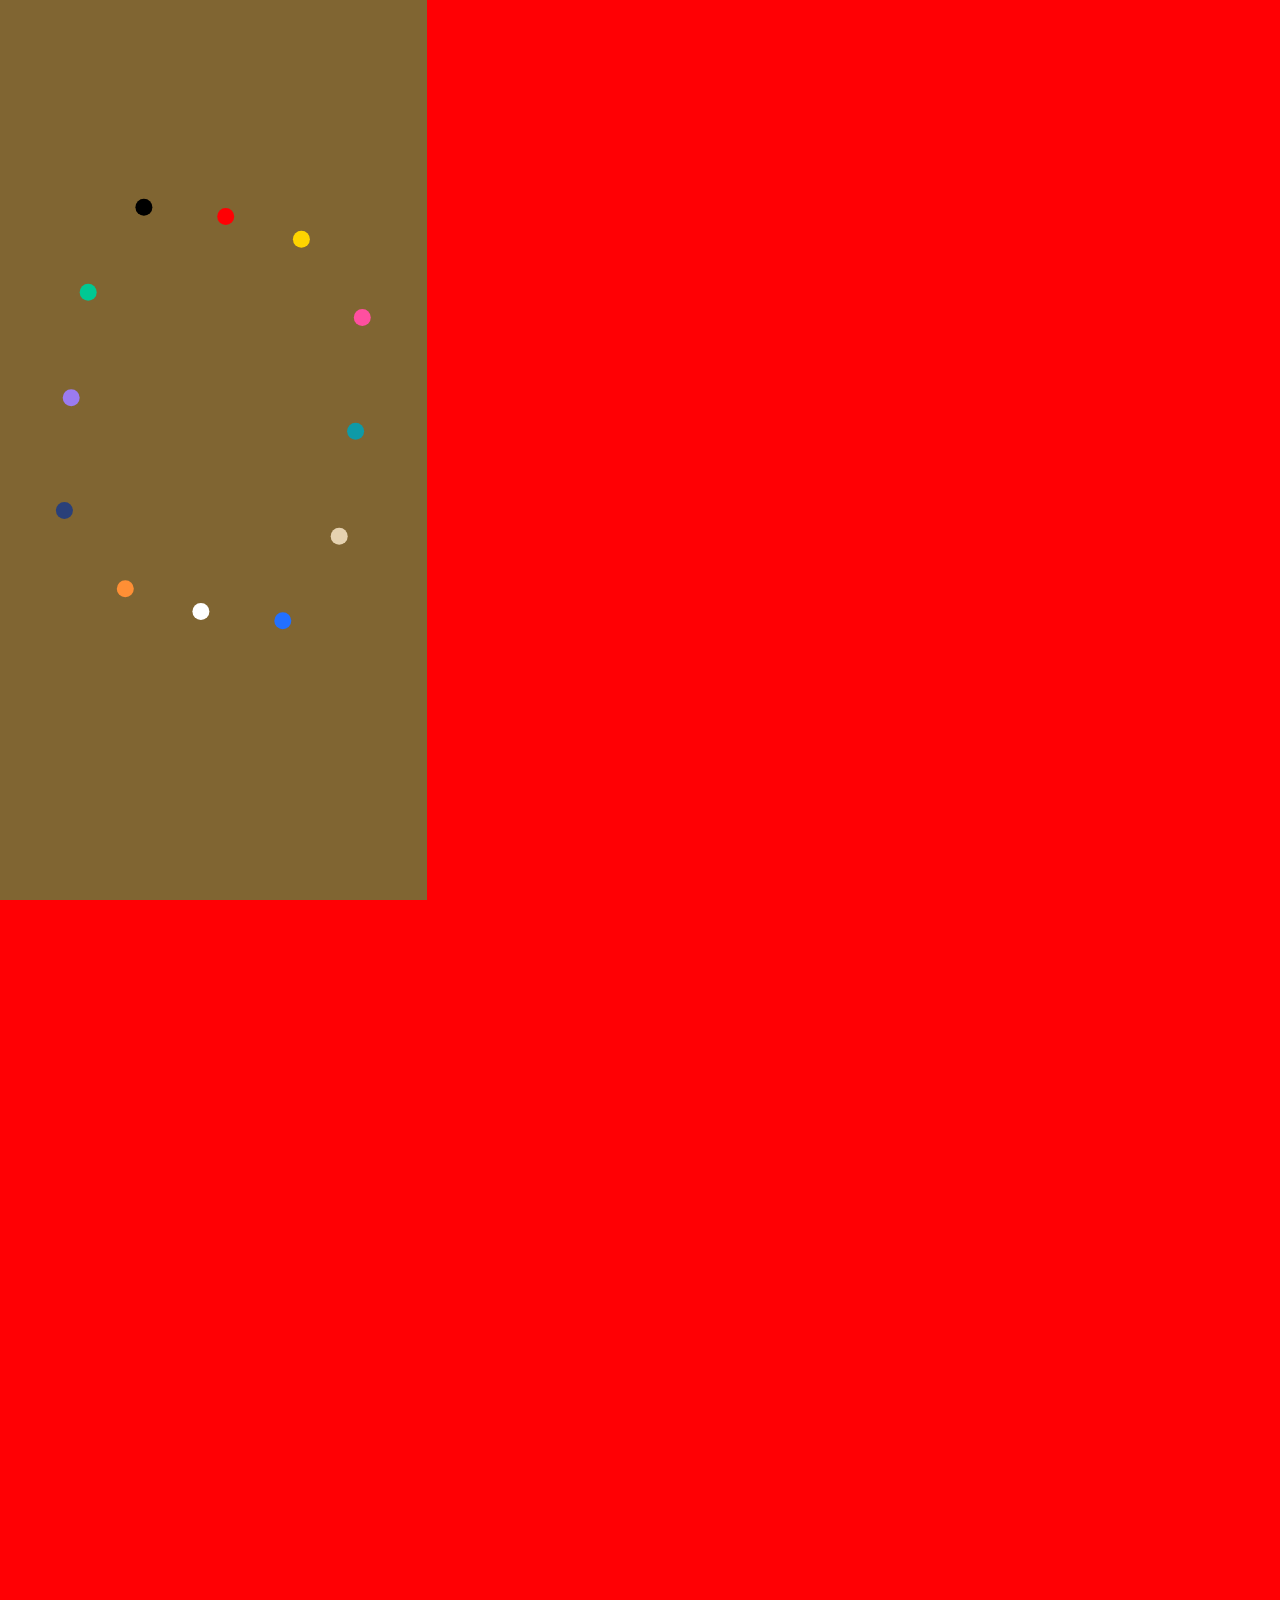
==== index.html @ 884126f9 "Landing: dots orbit then park on first visit of the session; more even dot layout Co-Authored-By: Cl" ====
<!doctype html>
<html lang="en">
<head>
<meta charset="utf-8">
<meta name="viewport" content="width=device-width, initial-scale=1">
<meta name="theme-color" content="#ff5959">
<title>Creative tools</title>
<meta name="description" content="A library of free browser tools to design, preview and export seamless looping videos.">
<script src="shared/palette.js"></script>
<link rel="stylesheet" href="shared/theme.css">
<link rel="stylesheet" href="shared/landing.css">
<link rel="icon" type="image/png" sizes="64x64" href="shared/favicon-64.png">
<link rel="icon" type="image/png" sizes="32x32" href="shared/favicon-32.png">
<link rel="apple-touch-icon" href="shared/site-icon-180.png">
</head>
<body class="landing">
<div class="shell">
  <aside class="side" aria-label="Introduction and palette">
    <header class="side__head">
      <h1 class="title head__title">Creative tools for both creatives and non-creatives who want to play, experiment and export animations without any design software or technical skills</h1>
      <p class="small head__a">A library of browser-based tools to design, preview and export seamless looping videos. Free to use, with no account and nothing to install.</p>
      <p class="small head__b">Contact me for any suggestion or improvement. I build and maintain it all, so enjoy exploring!</p>
      <p class="head__c" aria-hidden="true">↓</p>
    </header>
    <!-- Each dot is one palette. --x/--y = position in the free area of the panel (percent); --mx/--my = same on small screens. -->
    <div class="dots" id="dots" role="radiogroup" aria-label="Color palette">
      <button class="dot" role="radio" data-p="purple" aria-label="Purple" style="--x:21%;--y:43%;--mx:36%;--my:60%"></button>
      <button class="dot" role="radio" data-p="green" aria-label="Green" style="--x:75%;--y:34%;--mx:94%;--my:19%"></button>
      <button class="dot" role="radio" data-p="black" aria-label="Black" style="--x:94%;--y:74%;--mx:76%;--my:82%"></button>
      <button class="dot" role="radio" data-p="red" aria-label="Red" style="--x:22%;--y:91%;--mx:18%;--my:13%"></button>
      <button class="dot" role="radio" data-p="yellow" aria-label="Yellow" style="--x:71%;--y:69%;--mx:60%;--my:16%"></button>
      <button class="dot" role="radio" data-p="pink" aria-label="Pink" style="--x:30%;--y:11%;--mx:13%;--my:84%"></button>
      <button class="dot" role="radio" data-p="teal" aria-label="Teal" style="--x:91%;--y:49%;--mx:7%;--my:45%"></button>
      <button class="dot" role="radio" data-p="sand" aria-label="Sand" style="--x:30%;--y:69%;--mx:95%;--my:73%"></button>
      <button class="dot" role="radio" data-p="blue" aria-label="Blue" style="--x:49%;--y:81%;--mx:49%;--my:91%"></button>
      <button class="dot" role="radio" data-p="white" aria-label="White" style="--x:47%;--y:54%;--mx:40%;--my:18%"></button>
      <button class="dot" role="radio" data-p="orange" aria-label="Orange" style="--x:89%;--y:10%;--mx:79%;--my:42%"></button>
      <button class="dot" role="radio" data-p="midnight" aria-label="Midnight" style="--x:61%;--y:10%;--mx:55%;--my:50%"></button>
    </div>
  </aside>
  <main id="tools" class="tools" aria-label="Tools"></main>
</div>
<footer id="credits" class="credits"></footer>
<script src="shared/landing.js"></script>
<script src="shared/credits.js"></script>
<script src="shared/leave.js"></script>
<script src="shared/smooth-scroll.js"></script>
</body>
</html>
---- shared/theme.css ----
/* Creative tools: shared identity (landing + every tool). Source: Figma "Creative Tools" (Platform V2).
   Every palette is one combination: --main = page color (the 2/3 on the right), --dark = the 1/3 on the left
   (text and controls sit here), --ink = text on top of them, --c1..--c4 = the four card colors.
   The active palette is set on <html data-palette="..."> (see palette.js). Red is the default. */
:root {
  --gap: 5px;            /* grid gap and outer padding, everywhere */
  --font: "Helvetica Neue", Helvetica, Arial, sans-serif;
  --fs-s: 12px;          /* small text, also menu text */
  --fs-l: 36px;          /* titles */
  --fs-foot: 24px;       /* credits bar */
  --cover-top: 45px;     /* top of the first row of covers on the landing = top of the card color in a tool */
  /* red (default, from Figma) */
  --main: #ff0004; --dark: #806532; --ink: #ffffff;
  --c1: #f587ff; --c2: #2270ff; --c3: #cba900; --c4: #00c893; --c5: #ff8f35; --c6: #9b7bf0;
  --block: color-mix(in srgb, var(--dark) 84%, #000);   /* controls blocks: a shade darker than the panel */
  --frame-bg: #000;                                       /* artwork background when the workspace is off */
}
html[data-palette="green"]  { --main: #00c893; --dark: #00573f; --ink: #ffffff; --c1: #f587ff; --c2: #ff0004; --c3: #2270ff; --c4: #cba900; --c5: #ff6b4a; --c6: #7ad7ff; }
html[data-palette="purple"] { --main: #9b7bf0; --dark: #3f2e73; --ink: #ffffff; --c1: #00c893; --c2: #ff0004; --c3: #cba900; --c4: #ff8f35; --c5: #2270ff; --c6: #f587ff; }
html[data-palette="orange"] { --main: #ff8f35; --dark: #7a3d12; --ink: #ffffff; --c1: #2270ff; --c2: #00c893; --c3: #9b7bf0; --c4: #f587ff; --c5: #ff0004; --c6: #cba900; }
html[data-palette="blue"]   { --main: #2270ff; --dark: #0e2f73; --ink: #ffffff; --c1: #ff0004; --c2: #cba900; --c3: #f587ff; --c4: #00c893; --c5: #9be564; --c6: #19d3da; }
html[data-palette="white"]  { --main: #ffffff; --dark: #d9d9d9; --ink: #000000; --c1: #ececec; --c2: #c9c9c9; --c3: #a6a6a6; --c4: #7d7d7d; --c5: #dadada; --c6: #939393; }
html[data-palette="black"]  { --main: #000000; --dark: #2a2a2a; --ink: #ffffff; --c1: #4a4a4a; --c2: #6e6e6e; --c3: #9a9a9a; --c4: #d0d0d0; --c5: #5c5c5c; --c6: #bcbcbc; }
html[data-palette="pink"]     { --main: #ff4fa0; --dark: #6e1f46; --ink: #ffffff; --c1: #ffe14d; --c2: #3b5bff; --c3: #00d1a0; --c4: #8e5bff; --c5: #ff9a3c; --c6: #5ad8ff; }
html[data-palette="yellow"]   { --main: #ffd400; --dark: #dcae00; --ink: #111111; --c1: #ff5a36; --c2: #2f5bff; --c3: #14b58a; --c4: #b36bff; --c5: #ff7fb5; --c6: #111111; }
html[data-palette="teal"]     { --main: #0e9aa7; --dark: #06444a; --ink: #ffffff; --c1: #bdeff2; --c2: #0a6f7a; --c3: #6fd3da; --c4: #04363c; --c5: #dff8fa; --c6: #3fb5c0; }
html[data-palette="sand"]     { --main: #d8c3a5; --dark: #c4a97f; --ink: #2a1f12; --c1: #f1e4cf; --c2: #a88a60; --c3: #7a5f3c; --c4: #e6d3b3; --c5: #8f7650; --c6: #5e4729; }
html[data-palette="midnight"] { --main: #14213d; --dark: #0a1226; --ink: #ffffff; --c1: #fca311; --c2: #7b9cff; --c3: #ff6b6b; --c4: #5bc0be; --c5: #9d8cff; --c6: #ffd6a5; }

*, *::before, *::after { box-sizing: border-box; }
html { -webkit-text-size-adjust: 100%; }
body {
  margin: 0; background: var(--main); color: var(--ink);
  font: 700 var(--fs-s)/1 var(--font);
  -webkit-font-smoothing: antialiased;
  transition: background-color .4s ease, color .4s ease;
}
[hidden] { display: none !important; }
a { color: inherit; text-decoration: none; }
h1, h2, p { margin: 0; font: inherit; }
.title { font-size: var(--fs-l); font-weight: 500; line-height: .9; text-wrap: pretty; }
.small { font-size: var(--fs-s); line-height: 1.2; }
.no { font-feature-settings: "ordn" 1; }
.grid6 { display: grid; grid-template-columns: repeat(6, minmax(0, 1fr)); gap: var(--gap); padding: var(--gap); }

/* Credits bar: fixed, over the content. On the landing it sits in the dark panel at the left;
   only on the landing. It rises in on arrival. */
.credits {
  position: fixed; left: 10px; bottom: 14px; z-index: 10;
  width: max-content; max-width: calc(100% - 20px);
  display: flex; flex-direction: column; gap: 0;
  font-size: var(--fs-foot); font-weight: 700; line-height: 28px; pointer-events: none;   /* same size and line height as the landing title */
  animation: rise-in .8s var(--vt-ease) .7s both;
}
.credits > * { pointer-events: auto; }
.credits a:hover { opacity: .55; }
.credits__links { display: flex; flex-wrap: wrap; gap: 0 .4em; }
.credits .credits__upd { font-size: var(--fs-s); line-height: 1.2; margin-top: 14px; }   /* small text, same as the descriptions */

/* ---- Motion (kept light: opacity/transform only, no filters, no cross-document view transitions) ----
   leaving a page: links add .leaving, the 2/3 area and the 1/3 content fade out (.28s), then the browser navigates.
   arriving: the 2/3 area fades in, texts/controls rise in with a stagger. Palette dot: circular reveal (same-document VT). */
:root { --vt-ease: cubic-bezier(.65, 0, .35, 1); }
.tools, .stage, .toolhead__title { animation: fade-in .7s ease-out .1s both; }
.leaving .tools, .leaving .stage, .leaving .toolhead__title, .leaving .side__head,
.leaving .toolhead__side > *, .leaving .menu .block, .leaving .menu .sec__h, .leaving .menu > :not(.group), .leaving .credits { opacity: 0 !important; animation: none !important; transition: opacity .28s ease !important; }
@keyframes fade-in { from { opacity: 0; } }
/* palette dots drop like they lost their footing when you open a tool (gravity: slow start, accelerating) */
.leaving .dot { animation: dot-fall .62s cubic-bezier(.55, 0, .95, .6) calc(var(--i, 0) * 40ms) both !important; }
@keyframes dot-fall { from { transform: none; } to { transform: translateY(105vh); } }
.pal-vt *, .pal-vt { transition: none !important; }
.pal-vt::view-transition-old(root), .pal-vt::view-transition-new(root) { animation: none; mix-blend-mode: normal; }

@media (prefers-reduced-motion: reduce) { * { animation-duration: .01s !important; animation-delay: 0s !important; transition-duration: .01s !important; } }
html.no-intro *, html.no-intro *::before { animation: none !important; }
@keyframes rise-in { from { opacity: 0; transform: translateY(14px); } to { opacity: 1; transform: none; } }

/* palette reveal: root old/new are driven from JS (clip-path circle) */
.pal-vt *, .pal-vt { transition: none !important; }
.pal-vt::view-transition-old(root), .pal-vt::view-transition-new(root) { animation: none; mix-blend-mode: normal; }

@media (prefers-reduced-motion: reduce) {
  ::view-transition-group(*), ::view-transition-old(*), ::view-transition-new(*) { animation-duration: .01s !important; animation-delay: 0s !important; }
  * { animation-duration: .01s !important; animation-delay: 0s !important; }
}
@media (max-width: 900px) { :root { --fs-l: 24px; --fs-foot: 16px; } }
---- shared/landing.css ----
/* Landing: dark panel (1/3, left) + tool cards in two columns (2/3, right). Sizes from the Figma; gaps 5px. */
.shell { display: grid; grid-template-columns: 1fr 2fr; gap: 0; padding: 0; min-height: 100vh; }
.side {
  background: var(--dark); color: var(--ink); position: sticky; top: 0;
  height: 100vh; padding: 0; overflow: hidden;
  display: flex; flex-direction: column;
}
.side__head { display: flex; flex-direction: column; gap: 14px; padding: 7px 10px 15px; }   /* first line of the title sits on the same row as the tool titles */
.head__c { margin: 6px 0 0; font-size: 24px; font-weight: 700; line-height: 28px; }
.head__title { font-size: 24px; font-weight: 700; line-height: 28px; }   /* same size and weight as the tool titles */
.dots { position: absolute; left: 0; right: 0; top: var(--dots-top, 300px); bottom: 104px; pointer-events: none; }  /* free space between the intro text and the credits (top is set from the text height in landing.js) */
.dot {
  position: absolute; width: 17px; height: 17px; margin: -8.5px 0 0 -8.5px; padding: 0;
  border: 0; border-radius: 50%; cursor: pointer; pointer-events: auto;
  transition: transform .25s ease;
}
.dot { left: var(--x); top: var(--y); }
@media (max-width: 900px) { .dot { left: var(--mx); top: var(--my); } }
.dot:hover { transform: scale(1.25); }
.dot[aria-checked="true"], .dot[aria-selected="true"] { transform: scale(1.35); }
.dot[data-p="red"]    { background: #ff0004; }
.dot[data-p="green"]  { background: #00c893; }
.dot[data-p="purple"] { background: #9b7bf0; }
.dot[data-p="orange"] { background: #ff8f35; }
.dot[data-p="blue"]   { background: #2270ff; }
.dot[data-p="white"]  { background: #ffffff; }
.dot[data-p="black"]  { background: #000000; }
.dot[data-p="pink"]     { background: #ff4fa0; }
.dot[data-p="yellow"]   { background: #ffd400; }
.dot[data-p="teal"]     { background: #0e9aa7; }
.dot[data-p="sand"]     { background: #e6d2b0; }
.dot[data-p="midnight"] { background: #2a4079; }
.tools {
  grid-column: 2; display: grid; grid-template-columns: 1fr 1fr; gap: var(--gap);
  align-content: start; row-gap: 36px; padding: var(--gap) var(--gap) 120px;
}
.tool { display: block; min-width: 0; }
.tool .title { display: block; font-size: 24px; font-weight: 700; line-height: 32px; height: 32px; margin-bottom: 8px; white-space: nowrap; overflow: hidden; text-overflow: ellipsis; }
.tool__cover { display: block; aspect-ratio: 470 / 454; overflow: hidden; background: var(--cover, var(--c1)); }
.tool__cover img { width: 100%; height: 100%; object-fit: cover; display: block; }
.tool__desc { margin-top: 8px; line-height: 1.2; }
a.tool:hover .tool__cover { filter: brightness(.96); }
.tool:nth-child(4n+1) .tool__cover { --cover: var(--c1); }
.tool:nth-child(4n+2) .tool__cover { --cover: var(--c2); }
.tool:nth-child(4n+3) .tool__cover { --cover: var(--c3); }
.tool:nth-child(4n)   .tool__cover { --cover: var(--c4); }
.tool:nth-child(5) .tool__cover { --cover: var(--c5); }
.tool:nth-child(6) .tool__cover { --cover: var(--c6); }

/* transition names (see theme.css) */
.head__title, .head__a, .head__b, .head__c { animation: rise-in .8s var(--vt-ease) .35s both; }
.head__a { animation-delay: .45s; } .head__b { animation-delay: .55s; } .head__c { animation-delay: .65s; }
.dot { animation: rise-in .6s var(--vt-ease) backwards;   /* not "both": a held end state would block the hover/selected scale */
   animation-delay: calc(.5s + var(--i, 0) * 50ms); }

@media (max-width: 900px) {
  .shell { grid-template-columns: 1fr; }
  .side { position: relative; top: 0; height: auto; min-height: max(60vh, 560px); }
  .tools { padding: var(--gap); }
  .tools { grid-column: 1; grid-template-columns: 1fr 1fr; }
}
@media (max-width: 560px) { .tools { grid-template-columns: 1fr; } }


/* First visit of the session: the dots orbit, then park; the rest appears once they have (landing.js).
   The "intro" class is set from palette.js before first paint and removed by landing.js (or by a failsafe timer). */
html.intro * { animation: none !important; }
html.intro .side__head, html.intro .tools, html.intro .credits { opacity: 0; }
html.intro .dot { opacity: 0; pointer-events: none; }
html.intro-played .dot { animation: none; }
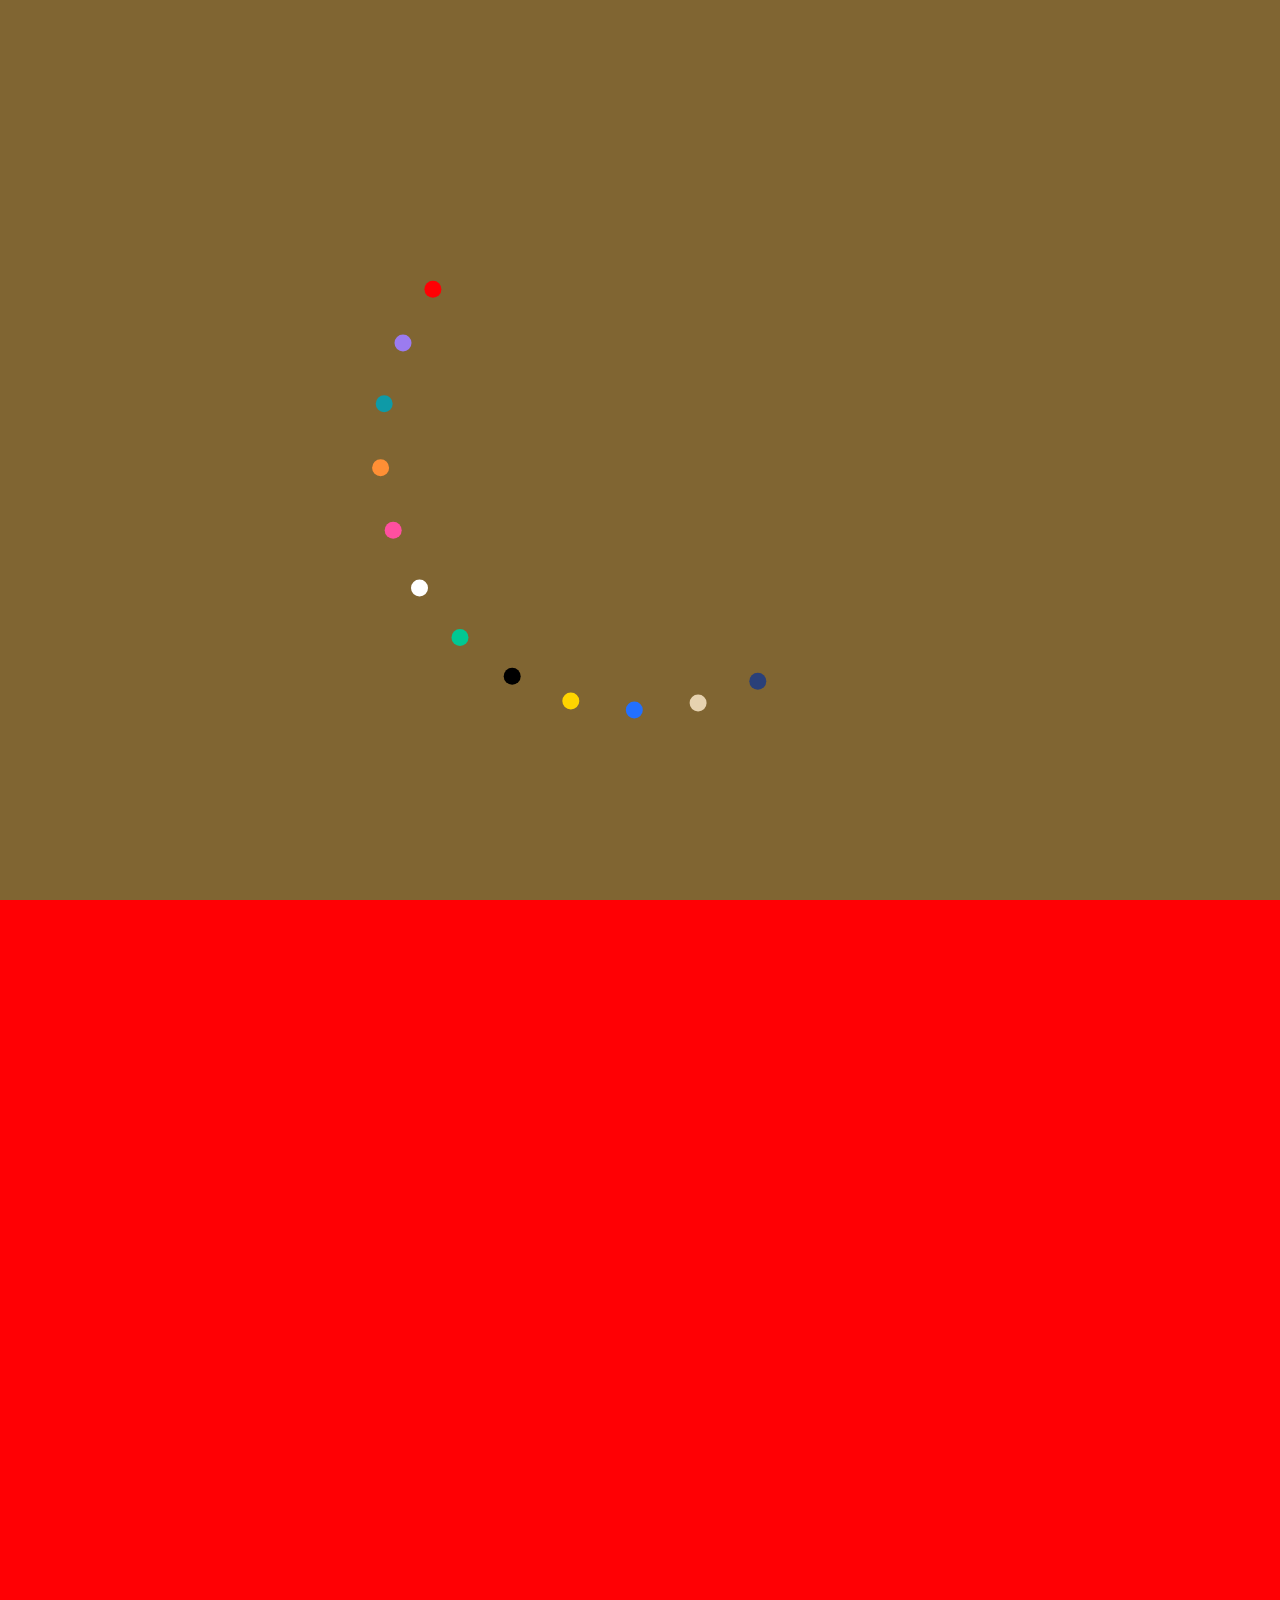
==== commit b62a5705: "Intro: dots emerge in sequence from the window centre on a perfect circle, panel slides left when th" ====
--- a/index.html
+++ b/index.html
@@ -24,18 +24,18 @@
     </header>
     <!-- Each dot is one palette. --x/--y = position in the free area of the panel (percent); --mx/--my = same on small screens. -->
     <div class="dots" id="dots" role="radiogroup" aria-label="Color palette">
-      <button class="dot" role="radio" data-p="purple" aria-label="Purple" style="--x:21%;--y:43%;--mx:36%;--my:60%"></button>
-      <button class="dot" role="radio" data-p="green" aria-label="Green" style="--x:75%;--y:34%;--mx:94%;--my:19%"></button>
-      <button class="dot" role="radio" data-p="black" aria-label="Black" style="--x:94%;--y:74%;--mx:76%;--my:82%"></button>
-      <button class="dot" role="radio" data-p="red" aria-label="Red" style="--x:22%;--y:91%;--mx:18%;--my:13%"></button>
-      <button class="dot" role="radio" data-p="yellow" aria-label="Yellow" style="--x:71%;--y:69%;--mx:60%;--my:16%"></button>
-      <button class="dot" role="radio" data-p="pink" aria-label="Pink" style="--x:30%;--y:11%;--mx:13%;--my:84%"></button>
-      <button class="dot" role="radio" data-p="teal" aria-label="Teal" style="--x:91%;--y:49%;--mx:7%;--my:45%"></button>
-      <button class="dot" role="radio" data-p="sand" aria-label="Sand" style="--x:30%;--y:69%;--mx:95%;--my:73%"></button>
-      <button class="dot" role="radio" data-p="blue" aria-label="Blue" style="--x:49%;--y:81%;--mx:49%;--my:91%"></button>
-      <button class="dot" role="radio" data-p="white" aria-label="White" style="--x:47%;--y:54%;--mx:40%;--my:18%"></button>
-      <button class="dot" role="radio" data-p="orange" aria-label="Orange" style="--x:89%;--y:10%;--mx:79%;--my:42%"></button>
-      <button class="dot" role="radio" data-p="midnight" aria-label="Midnight" style="--x:61%;--y:10%;--mx:55%;--my:50%"></button>
+      <button class="dot" role="radio" data-p="red" aria-label="Red" style="--x:5%;--y:30%;--mx:19%;--my:9%"></button>
+      <button class="dot" role="radio" data-p="purple" aria-label="Purple" style="--x:28%;--y:23%;--mx:38%;--my:7%"></button>
+      <button class="dot" role="radio" data-p="teal" aria-label="Teal" style="--x:58%;--y:10%;--mx:69%;--my:11%"></button>
+      <button class="dot" role="radio" data-p="orange" aria-label="Orange" style="--x:92%;--y:18%;--mx:96%;--my:7%"></button>
+      <button class="dot" role="radio" data-p="pink" aria-label="Pink" style="--x:19%;--y:48%;--mx:14%;--my:53%"></button>
+      <button class="dot" role="radio" data-p="white" aria-label="White" style="--x:41%;--y:51%;--mx:48%;--my:38%"></button>
+      <button class="dot" role="radio" data-p="green" aria-label="Green" style="--x:71%;--y:37%;--mx:72%;--my:51%"></button>
+      <button class="dot" role="radio" data-p="black" aria-label="Black" style="--x:94%;--y:50%;--mx:92%;--my:37%"></button>
+      <button class="dot" role="radio" data-p="yellow" aria-label="Yellow" style="--x:10%;--y:72%;--mx:11%;--my:85%"></button>
+      <button class="dot" role="radio" data-p="blue" aria-label="Blue" style="--x:32%;--y:87%;--mx:33%;--my:77%"></button>
+      <button class="dot" role="radio" data-p="sand" aria-label="Sand" style="--x:69%;--y:91%;--mx:58%;--my:80%"></button>
+      <button class="dot" role="radio" data-p="midnight" aria-label="Midnight" style="--x:82%;--y:71%;--mx:75%;--my:91%"></button>
     </div>
   </aside>
   <main id="tools" class="tools" aria-label="Tools"></main>
--- a/shared/landing.css
+++ b/shared/landing.css
@@ -64,7 +64,10 @@
 
 /* First visit of the session: the dots orbit, then park; the rest appears once they have (landing.js).
    The "intro" class is set from palette.js before first paint and removed by landing.js (or by a failsafe timer). */
-html.intro * { animation: none !important; }
-html.intro .side__head, html.intro .tools, html.intro .credits { opacity: 0; }
-html.intro .dot { opacity: 0; pointer-events: none; }
+html.intro:not(.intro-go) * { animation: none !important; }
+html.intro:not(.intro-go) .side__head, html.intro:not(.intro-go) .tools, html.intro:not(.intro-go) .credits { opacity: 0; }
+html.intro .dot { opacity: 0; pointer-events: none; animation: none !important; }   /* (.intro-go = the rest of the page starts appearing) */
+/* the whole window starts in the panel color; landing.js shrinks it (--ir / --ib = what to cut from the right / bottom) down to the real 1/3 panel */
+html.intro::before { content: ""; position: fixed; inset: 0; z-index: 1; background: var(--dark); pointer-events: none; clip-path: inset(0 var(--ir, 0px) var(--ib, 0px) 0); }
+html.intro .side { z-index: 2; overflow: visible; }
 html.intro-played .dot { animation: none; }
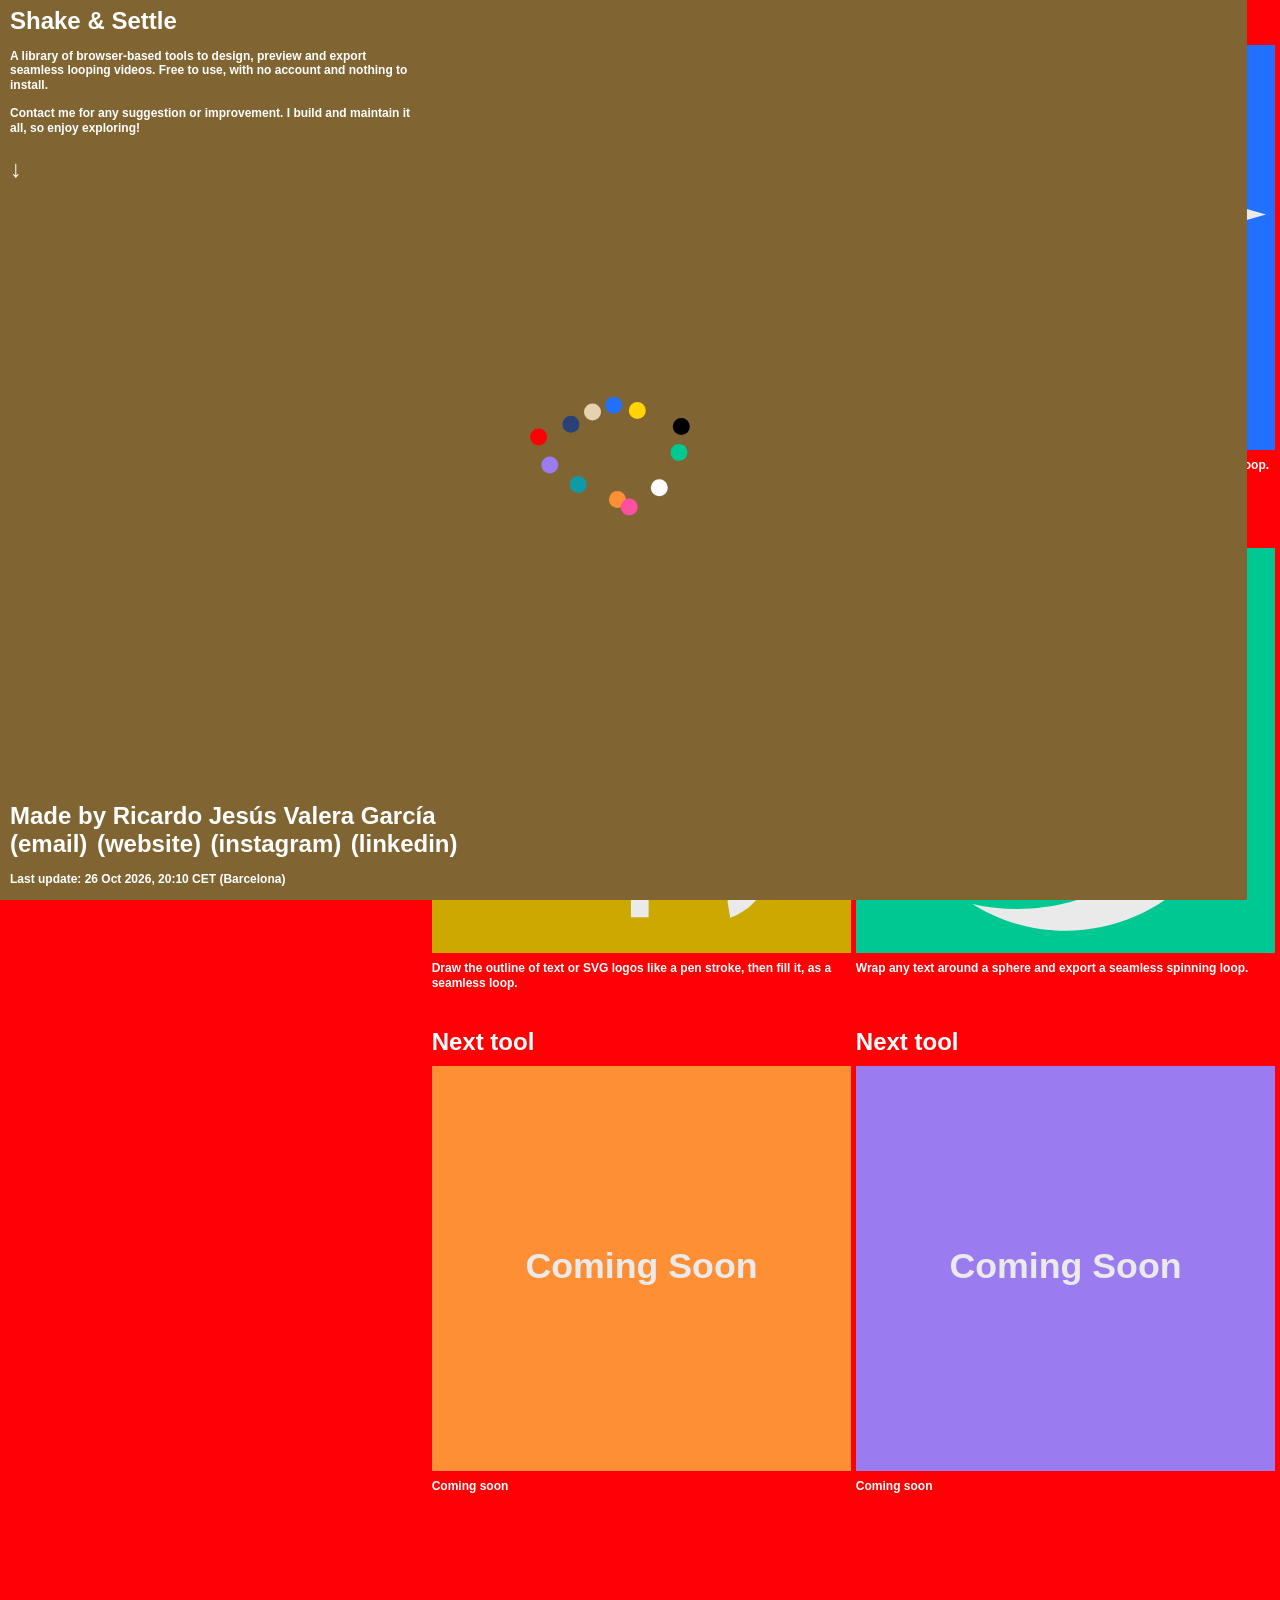
==== commit 1aa48463: "Rename to Shake & Settle: titles, tool names (Disc Spin, Shape Drop, Line Draw, Text Orbit), folders" ====
--- a/index.html
+++ b/index.html
@@ -4,7 +4,7 @@
 <meta charset="utf-8">
 <meta name="viewport" content="width=device-width, initial-scale=1">
 <meta name="theme-color" content="#ff5959">
-<title>Creative tools</title>
+<title>Shake &amp; Settle</title>
 <meta name="description" content="A library of free browser tools to design, preview and export seamless looping videos.">
 <script src="shared/palette.js"></script>
 <link rel="stylesheet" href="shared/theme.css">
@@ -17,7 +17,7 @@
 <div class="shell">
   <aside class="side" aria-label="Introduction and palette">
     <header class="side__head">
-      <h1 class="title head__title">Creative tools for both creatives and non-creatives who want to play, experiment and export animations without any design software or technical skills</h1>
+      <h1 class="title head__title">Shake &amp; Settle</h1>
       <p class="small head__a">A library of browser-based tools to design, preview and export seamless looping videos. Free to use, with no account and nothing to install.</p>
       <p class="small head__b">Contact me for any suggestion or improvement. I build and maintain it all, so enjoy exploring!</p>
       <p class="head__c" aria-hidden="true">↓</p>
--- a/shared/theme.css
+++ b/shared/theme.css
@@ -1,4 +1,4 @@
-/* Creative tools: shared identity (landing + every tool). Source: Figma "Creative Tools" (Platform V2).
+/* Shake & Settle: shared identity (landing + every tool). Source: the Figma design (Platform V2).
    Every palette is one combination: --main = page color (the 2/3 on the right), --dark = the 1/3 on the left
    (text and controls sit here), --ink = text on top of them, --c1..--c4 = the four card colors.
    The active palette is set on <html data-palette="..."> (see palette.js). Red is the default. */
--- a/shared/landing.css
+++ b/shared/landing.css
@@ -66,7 +66,7 @@
    The "intro" class is set from palette.js before first paint and removed by landing.js (or by a failsafe timer). */
 html.intro:not(.intro-go) * { animation: none !important; }
 html.intro:not(.intro-go) .side__head, html.intro:not(.intro-go) .tools, html.intro:not(.intro-go) .credits { opacity: 0; }
-html.intro .dot { opacity: 0; pointer-events: none; animation: none !important; }   /* (.intro-go = the rest of the page starts appearing) */
+html.intro .dot { opacity: 0; pointer-events: none; animation: none !important; transition: none; }   /* (.intro-go = the rest of the page starts appearing) */
 /* the whole window starts in the panel color; landing.js shrinks it (--ir / --ib = what to cut from the right / bottom) down to the real 1/3 panel */
 html.intro::before { content: ""; position: fixed; inset: 0; z-index: 1; background: var(--dark); pointer-events: none; clip-path: inset(0 var(--ir, 0px) var(--ib, 0px) 0); }
 html.intro .side { z-index: 2; overflow: visible; }
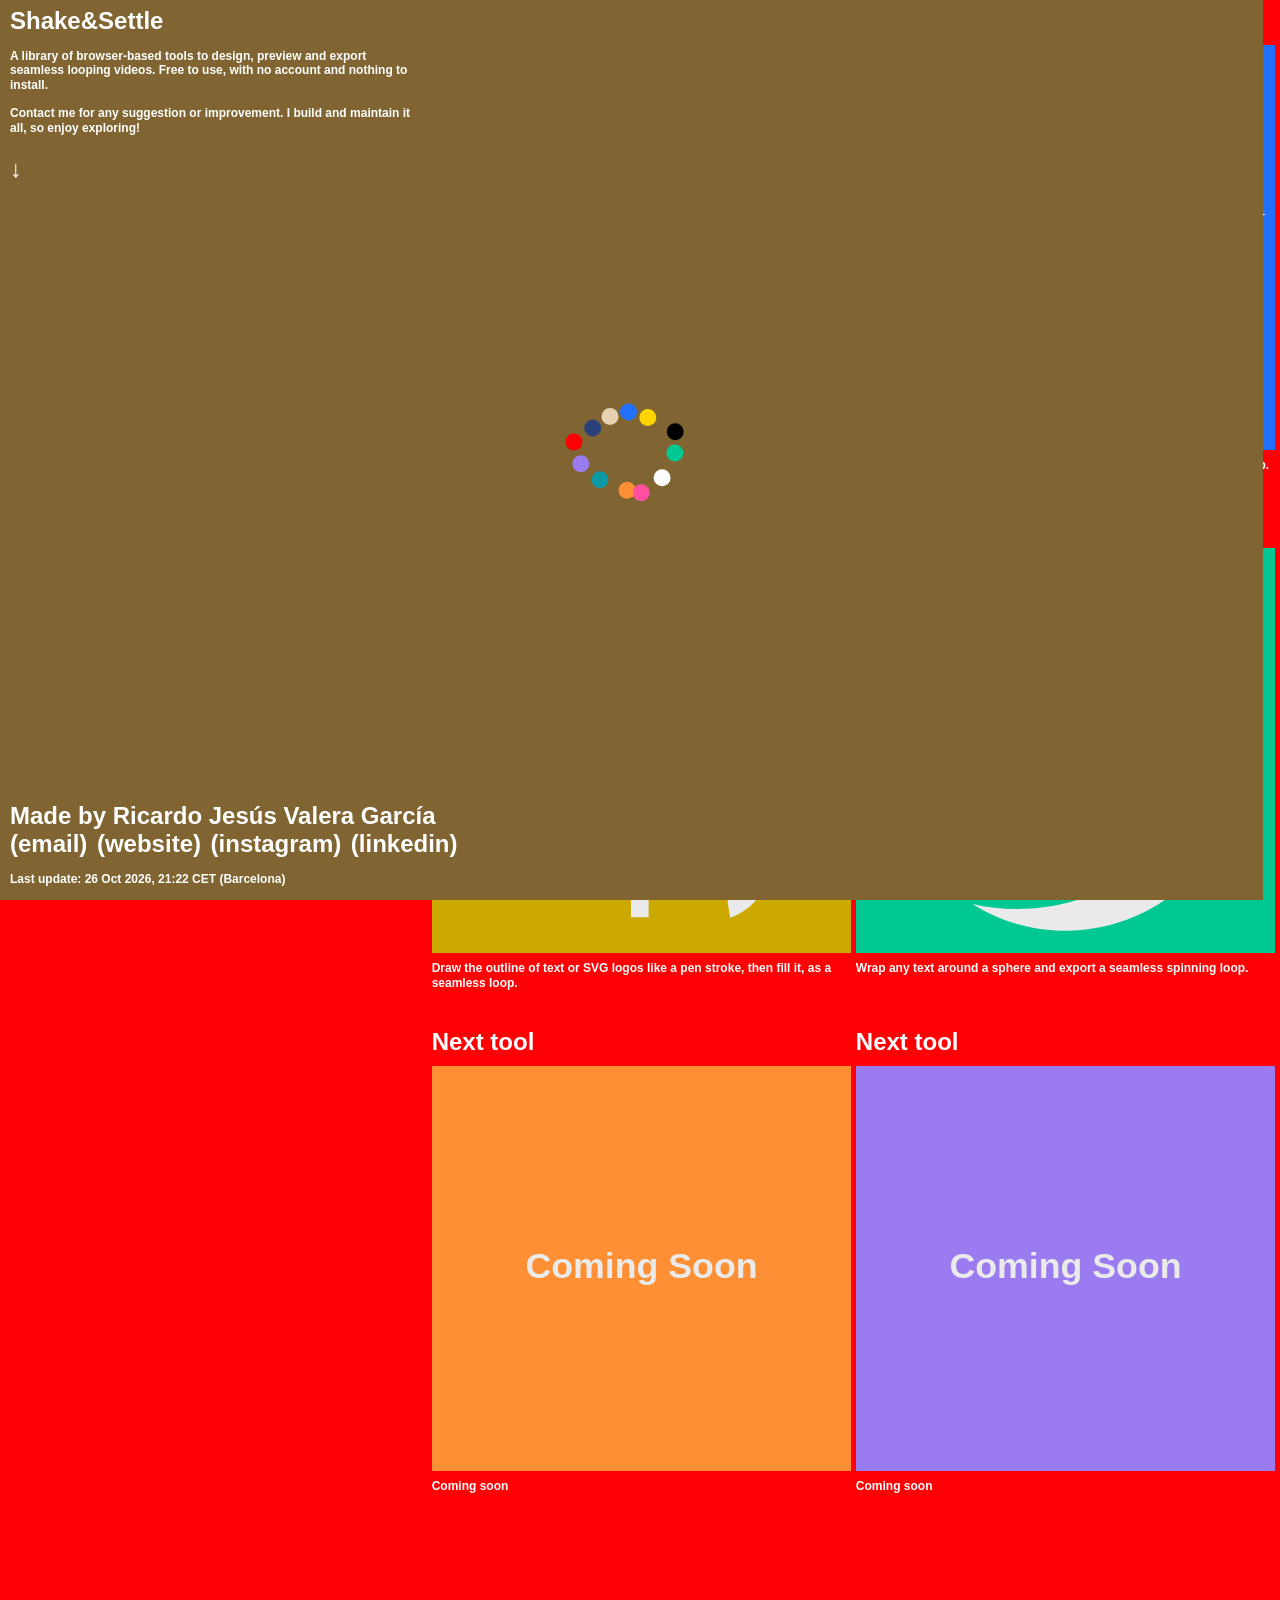
==== commit bb953660: "Landing title: Shake&Settle Co-Authored-By: Claude Sonnet 5.5 <noreply@anthropic.com> Claude-Session" ====
--- a/index.html
+++ b/index.html
@@ -4,7 +4,7 @@
 <meta charset="utf-8">
 <meta name="viewport" content="width=device-width, initial-scale=1">
 <meta name="theme-color" content="#ff5959">
-<title>Shake &amp; Settle</title>
+<title>Shake&amp;Settle</title>
 <meta name="description" content="A library of free browser tools to design, preview and export seamless looping videos.">
 <script src="shared/palette.js"></script>
 <link rel="stylesheet" href="shared/theme.css">
@@ -17,7 +17,7 @@
 <div class="shell">
   <aside class="side" aria-label="Introduction and palette">
     <header class="side__head">
-      <h1 class="title head__title">Shake &amp; Settle</h1>
+      <h1 class="title head__title">Shake&amp;Settle</h1>
       <p class="small head__a">A library of browser-based tools to design, preview and export seamless looping videos. Free to use, with no account and nothing to install.</p>
       <p class="small head__b">Contact me for any suggestion or improvement. I build and maintain it all, so enjoy exploring!</p>
       <p class="head__c" aria-hidden="true">↓</p>
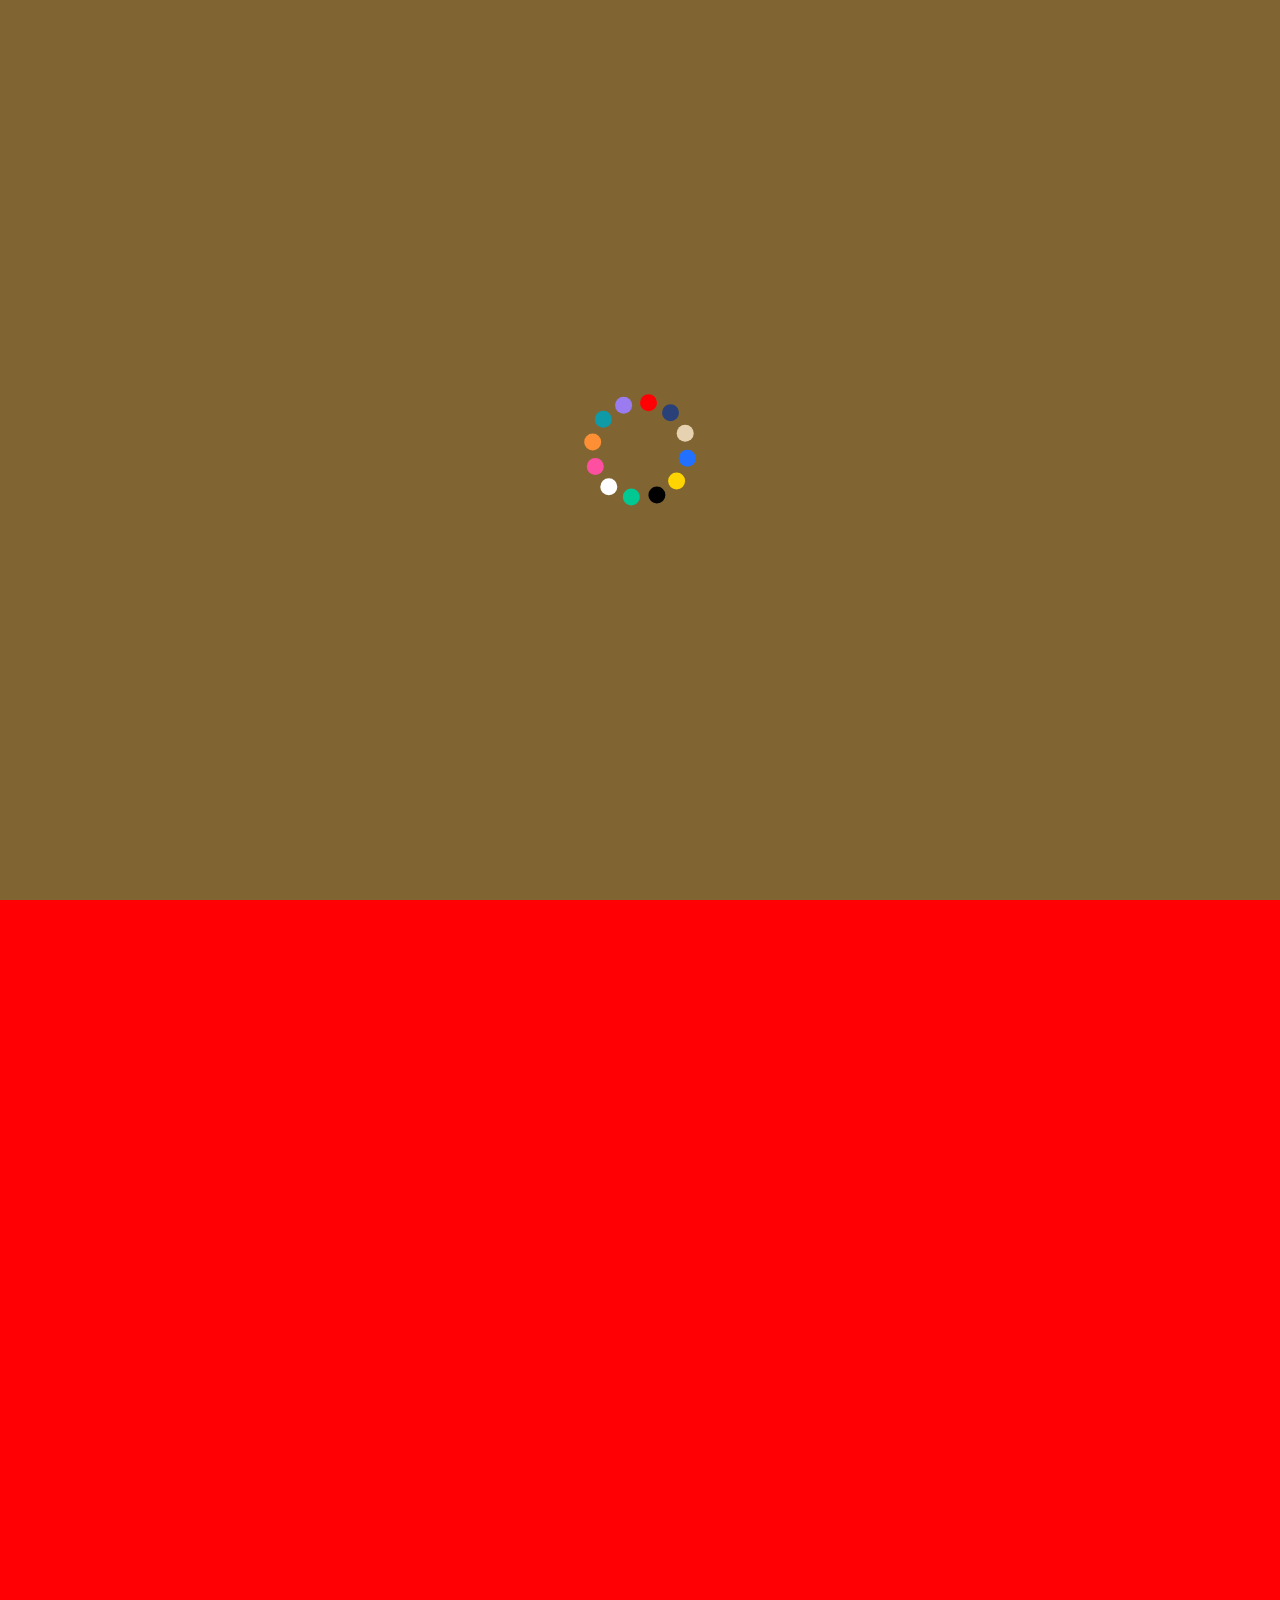
==== commit 642d4221: "Landing header: S&S mark box + type-logo box (5px grid), small texts centred, dots reach the top and" ====
--- a/index.html
+++ b/index.html
@@ -17,11 +17,16 @@
 <div class="shell">
   <aside class="side" aria-label="Introduction and palette">
     <header class="side__head">
-      <h1 class="title head__title">Shake&amp;Settle</h1>
-      <p class="small head__a">A library of browser-based tools to design, preview and export seamless looping videos. Free to use, with no account and nothing to install.</p>
-      <p class="small head__b">Contact me for any suggestion or improvement. I build and maintain it all, so enjoy exploring!</p>
-      <p class="head__c" aria-hidden="true">↓</p>
+      <div class="head__logo"><svg viewBox="0 0 26 34" fill="none" aria-hidden="true" focusable="false" xmlns="http://www.w3.org/2000/svg"><path d="M4.47199 18.8558C4.61387 19.3509 4.82348 19.7448 5.10081 20.0374C5.37815 20.33 5.69276 20.545 6.04465 20.6823C6.40636 20.8019 6.80241 20.8595 7.23281 20.8553C7.65926 20.8372 8.08567 20.7671 8.51205 20.645C8.80088 20.5622 9.10443 20.4529 9.4227 20.317C9.73704 20.1674 10.0189 19.9825 10.2683 19.7622C10.5178 19.5419 10.7052 19.2872 10.8308 18.9982C10.9524 18.6955 10.96 18.3584 10.8536 17.9871C10.7393 17.5882 10.516 17.3024 10.1837 17.1297C9.86523 16.9531 9.47602 16.8414 9.01611 16.7946C8.55619 16.7478 8.04717 16.7373 7.48905 16.7633C6.93093 16.7893 6.36199 16.8035 5.78223 16.8059C5.19266 16.826 4.60896 16.8147 4.03113 16.7719C3.44936 16.7154 2.90684 16.588 2.40357 16.3899C1.9003 16.1918 1.45101 15.8964 1.05568 15.5037C0.670163 15.0932 0.380845 14.551 0.187724 13.8771C-0.0290446 13.1206 -0.0580829 12.422 0.100609 11.7812C0.269113 11.1227 0.561484 10.5328 0.977721 10.0117C1.39396 9.49059 1.90656 9.04603 2.51551 8.67805C3.12446 8.31007 3.75904 8.03149 4.41923 7.84231C5.18945 7.6216 5.95091 7.50014 6.7036 7.47794C7.4661 7.43804 8.17761 7.53183 8.83812 7.75929C9.49863 7.98675 10.0738 8.35774 10.5635 8.87227C11.0631 9.3691 11.4351 10.0439 11.6794 10.8966L8.54351 11.7952C8.38988 11.363 8.18916 11.0261 7.94134 10.7846C7.70728 10.5391 7.43595 10.3713 7.12733 10.2811C6.8187 10.1909 6.48262 10.1607 6.11906 10.1905C5.76926 10.2163 5.39492 10.2864 4.99606 10.4007C4.73473 10.4756 4.48129 10.5779 4.23573 10.7078C3.99017 10.8377 3.77706 11.003 3.59641 11.2036C3.42952 11.4003 3.30686 11.6214 3.22844 11.8672C3.15001 12.1129 3.15613 12.3939 3.24678 12.7103C3.32954 12.9991 3.45156 13.2171 3.61283 13.3644C3.7741 13.5117 4.03458 13.6156 4.39427 13.6763C4.76772 13.733 5.25808 13.7562 5.86535 13.7459C6.48637 13.7317 7.29114 13.7094 8.27965 13.6792C8.5705 13.6554 8.97829 13.6501 9.50303 13.6635C10.0376 13.6591 10.5909 13.7462 11.1629 13.9246C11.735 14.103 12.2698 14.4111 12.7673 14.849C13.2747 15.2692 13.6466 15.8919 13.8831 16.7171C14.0762 17.391 14.1249 18.0543 14.0291 18.7068C13.9333 19.3594 13.6852 19.9737 13.2847 20.5499C12.894 21.1083 12.3471 21.6148 11.6439 22.0693C10.9544 22.5199 10.1076 22.8891 9.1036 23.1768C8.29211 23.4093 7.4717 23.5328 6.64236 23.5472C5.83071 23.5714 5.06809 23.4551 4.35449 23.1982C3.65464 22.9373 3.03821 22.5261 2.50518 21.9644C1.97215 21.4027 1.58245 20.6661 1.33608 19.7544L4.47199 18.8558Z" fill="currentColor"/><path d="M21.6071 0.285659C22.1567 0.490158 22.6391 0.752819 23.0535 1.07485C23.4814 1.40194 23.815 1.77871 24.0539 2.20343C24.311 2.61955 24.4608 3.0794 24.5024 3.58308C24.5573 4.09201 24.4792 4.62855 24.2697 5.19176C23.9554 6.03638 23.4431 6.65465 22.7325 7.04664C22.0353 7.44368 21.2522 7.70164 20.3835 7.82115L21.3884 10.7832C21.6356 10.5699 21.8523 10.3375 22.0375 10.0858C22.2276 9.82084 22.3971 9.54779 22.5471 9.26784L25.0211 10.1882C24.7146 10.8068 24.3354 11.376 23.883 11.8946C23.4307 12.413 22.9082 12.8525 22.3165 13.2123L23.969 17.6968L20.4689 16.3948L19.8334 14.5319C19.0473 14.8806 18.273 15.0739 17.5111 15.1111C16.7629 15.1532 15.9799 15.0218 15.1621 14.7176C14.5184 14.4782 13.9428 14.1579 13.436 13.7556C12.9428 13.3585 12.5557 12.9014 12.2747 12.3848C11.9987 11.8547 11.8373 11.2827 11.7905 10.6699C11.7487 10.0438 11.8546 9.38838 12.109 8.70452C12.2985 8.19511 12.5581 7.76511 12.8869 7.41433C13.2209 7.05007 13.5977 6.75481 14.0174 6.52931C14.4555 6.2954 14.9192 6.11666 15.4078 5.99313C15.8964 5.86963 16.3864 5.78488 16.8769 5.73838C16.6626 5.12446 16.5084 4.53301 16.4148 3.96397C16.3346 3.39991 16.4114 2.80249 16.6458 2.17231C16.8303 1.67615 17.0985 1.26392 17.4493 0.936454C17.8134 0.614142 18.2223 0.377471 18.6755 0.225603C19.1338 0.0603229 19.6116 -0.0146928 20.1089 0.0023738C20.6247 0.0110623 21.1243 0.106077 21.6071 0.285659ZM17.6968 8.1502C17.4023 8.16269 17.1068 8.1974 16.8107 8.25506C16.5145 8.31278 16.2342 8.40759 15.9716 8.5389C15.7092 8.67018 15.4729 8.83416 15.2625 9.03054C15.0655 9.232 14.9119 9.48015 14.8022 9.77515C14.7074 10.0299 14.669 10.2979 14.6864 10.5792C14.7223 10.8519 14.8015 11.1103 14.9243 11.3543C15.0522 11.5851 15.2174 11.7997 15.4188 11.9967C15.6386 12.1853 15.8827 12.3298 16.1508 12.4295C16.6602 12.619 17.1451 12.6691 17.6053 12.5809C18.084 12.4842 18.561 12.3104 19.036 12.0597L17.6968 8.1502ZM21.0374 2.24829C20.6888 2.11859 20.342 2.12741 19.9974 2.27401C19.6578 2.4072 19.4177 2.66144 19.2781 3.0369C19.1086 3.49268 19.0851 3.9263 19.2067 4.3378C19.3284 4.74943 19.4608 5.17286 19.6043 5.60787C20.1013 5.50274 20.5458 5.35512 20.9371 5.16488C21.3417 4.97958 21.6413 4.62482 21.8358 4.10194C21.9752 3.72678 21.961 3.35542 21.7928 2.98776C21.6379 2.62488 21.3859 2.37802 21.0374 2.24829Z" fill-rule="evenodd" clip-rule="evenodd" fill="currentColor"/><path d="M13.9168 25.5301C13.6432 25.9665 13.4902 26.3856 13.4577 26.7875C13.4253 27.1893 13.4756 27.567 13.6085 27.9206C13.7612 28.2696 13.9829 28.6028 14.2736 28.9202C14.572 29.2255 14.909 29.4959 15.2848 29.7315C15.5394 29.8911 15.8235 30.044 16.1372 30.19C16.4586 30.3239 16.7845 30.4101 17.1151 30.4485C17.4456 30.4869 17.7604 30.4562 18.0593 30.3566C18.3658 30.2448 18.6216 30.0252 18.8269 29.698C19.0473 29.3464 19.1107 28.9893 19.0172 28.6267C18.9358 28.2717 18.7589 27.9075 18.4865 27.534C18.214 27.1606 17.8817 26.7749 17.4894 26.377C17.0972 25.979 16.7065 25.5652 16.3174 25.1355C15.9085 24.7102 15.527 24.2683 15.1727 23.8098C14.8261 23.3392 14.5584 22.8505 14.3695 22.3436C14.1807 21.8368 14.1003 21.3051 14.1284 20.7486C14.1762 20.1875 14.3863 19.61 14.7588 19.016C15.1768 18.3493 15.6772 17.8609 16.26 17.5509C16.8626 17.2363 17.4968 17.0598 18.1626 17.0213C18.8284 16.9828 19.5017 17.0672 20.1823 17.2744C20.863 17.4817 21.4942 17.7677 22.0761 18.1325C22.7549 18.5581 23.354 19.0435 23.8734 19.5887C24.4126 20.1294 24.8182 20.7215 25.0902 21.3649C25.3623 22.0083 25.4705 22.6841 25.4149 23.3923C25.379 24.096 25.1255 24.8236 24.6542 25.5751L21.8905 23.8422C22.1094 23.4391 22.226 23.0647 22.2401 22.7189C22.2664 22.3808 22.21 22.0667 22.0709 21.7769C21.9318 21.487 21.7297 21.2168 21.4646 20.9661C21.2117 20.7231 20.9095 20.4914 20.5579 20.271C20.3276 20.1266 20.0821 20.0064 19.8214 19.9105C19.5607 19.8146 19.2953 19.7664 19.0254 19.766C18.7676 19.7733 18.521 19.8298 18.2858 19.9356C18.0506 20.0414 17.8456 20.2337 17.6708 20.5125C17.5111 20.7671 17.4304 21.0036 17.4286 21.222C17.4268 21.4403 17.5235 21.7036 17.7187 22.0118C17.926 22.3275 18.2363 22.7079 18.6497 23.1528C19.0752 23.6054 19.6295 24.1893 20.3124 24.9046C20.5245 25.1051 20.8008 25.405 21.1415 25.8044C21.5019 26.1992 21.8068 26.669 22.0562 27.2139C22.3057 27.7587 22.4337 28.3625 22.4404 29.0252C22.4667 29.6835 22.2519 30.3762 21.7959 31.1035C21.4234 31.6975 20.9625 32.1769 20.4129 32.5416C19.8634 32.9063 19.2405 33.1321 18.5443 33.2191C17.8677 33.3015 17.1255 33.233 16.3174 33.0134C15.5215 32.8015 14.6811 32.4181 13.7962 31.8632C13.081 31.4148 12.441 30.8869 11.8762 30.2794C11.3159 29.6917 10.893 29.0465 10.6073 28.344C10.3338 27.649 10.228 26.9155 10.2897 26.1437C10.3515 25.3718 10.6393 24.5897 11.153 23.7972L13.9168 25.5301Z" fill="currentColor"/></svg></div>
+      <h1 class="head__title"><span>Shake&amp;Settle</span></h1>
     </header>
+    <div class="side__mid">
+      <div class="mid__text">
+        <p class="small head__a">A library of browser-based tools to design, preview and export seamless looping videos. Free to use, with no account and nothing to install.</p>
+        <p class="small head__b">Contact me for any suggestion or improvement. I build and maintain it all, so enjoy exploring!</p>
+        <p class="head__c" aria-hidden="true">↓</p>
+      </div>
+    </div>
     <!-- Each dot is one palette. --x/--y = position in the free area of the panel (percent); --mx/--my = same on small screens. -->
     <div class="dots" id="dots" role="radiogroup" aria-label="Color palette">
       <button class="dot" role="radio" data-p="red" aria-label="Red" style="--x:5%;--y:30%;--mx:19%;--my:9%"></button>
--- a/shared/landing.css
+++ b/shared/landing.css
@@ -5,9 +5,16 @@
   height: 100vh; padding: 0; overflow: hidden;
   display: flex; flex-direction: column;
 }
-.side__head { display: flex; flex-direction: column; gap: 14px; padding: 7px 10px 15px; }   /* first line of the title sits on the same row as the tool titles */
-.head__c { margin: 6px 0 0; font-size: 24px; font-weight: 700; line-height: 28px; }
-.head__title { font-size: 24px; font-weight: 700; line-height: 28px; }   /* same size and weight as the tool titles */
+/* Header: two white boxes in a row, 5px from the edges and 5px apart like the tool cards. Left = the S&S mark, right = the type logo. */
+.side__head { display: flex; gap: var(--gap); padding: var(--gap); font-size: clamp(26px, 2.5vw, 38px); }
+.head__logo, .head__title { background: var(--ink); color: var(--dark); }
+.head__logo { flex: none; display: flex; align-items: center; justify-content: center; padding: 0 .3em; }
+.head__logo svg { height: 1.15em; width: auto; display: block; }
+.head__title { flex: 1; min-width: 0; margin: 0; padding: .24em .32em .2em; font-size: 1em; font-weight: 700; line-height: 1; letter-spacing: -.035em; white-space: nowrap; overflow: hidden; }
+/* The two small texts sit in the middle of the free area, so the dots can reach the top. */
+.side__mid { position: absolute; left: 0; right: 0; top: var(--dots-top, 80px); bottom: 104px; display: flex; align-items: center; pointer-events: none; }
+.mid__text { display: flex; flex-direction: column; gap: 14px; padding: 0 10px; pointer-events: auto; }
+.head__c { margin: 0; font-size: 24px; font-weight: 700; line-height: 28px; }
 .dots { position: absolute; left: 0; right: 0; top: var(--dots-top, 300px); bottom: 104px; pointer-events: none; }  /* free space between the intro text and the credits (top is set from the text height in landing.js) */
 .dot {
   position: absolute; width: 17px; height: 17px; margin: -8.5px 0 0 -8.5px; padding: 0;
@@ -48,7 +55,7 @@
 .tool:nth-child(6) .tool__cover { --cover: var(--c6); }
 
 /* transition names (see theme.css) */
-.head__title, .head__a, .head__b, .head__c { animation: rise-in .8s var(--vt-ease) .35s both; }
+.head__logo, .head__title, .head__a, .head__b, .head__c { animation: rise-in .8s var(--vt-ease) .35s both; }
 .head__a { animation-delay: .45s; } .head__b { animation-delay: .55s; } .head__c { animation-delay: .65s; }
 .dot { animation: rise-in .6s var(--vt-ease) backwards;   /* not "both": a held end state would block the hover/selected scale */
    animation-delay: calc(.5s + var(--i, 0) * 50ms); }
@@ -65,7 +72,7 @@
 /* First visit of the session: the dots orbit, then park; the rest appears once they have (landing.js).
    The "intro" class is set from palette.js before first paint and removed by landing.js (or by a failsafe timer). */
 html.intro:not(.intro-go) * { animation: none !important; }
-html.intro:not(.intro-go) .side__head, html.intro:not(.intro-go) .tools, html.intro:not(.intro-go) .credits { opacity: 0; }
+html.intro:not(.intro-go) .side__head, html.intro:not(.intro-go) .side__mid, html.intro:not(.intro-go) .tools, html.intro:not(.intro-go) .credits { opacity: 0; }
 html.intro .dot { opacity: 0; pointer-events: none; animation: none !important; transition: none; }   /* (.intro-go = the rest of the page starts appearing) */
 /* the whole window starts in the panel color; landing.js shrinks it (--ir / --ib = what to cut from the right / bottom) down to the real 1/3 panel */
 html.intro::before { content: ""; position: fixed; inset: 0; z-index: 1; background: var(--dark); pointer-events: none; clip-path: inset(0 var(--ir, 0px) var(--ib, 0px) 0); }
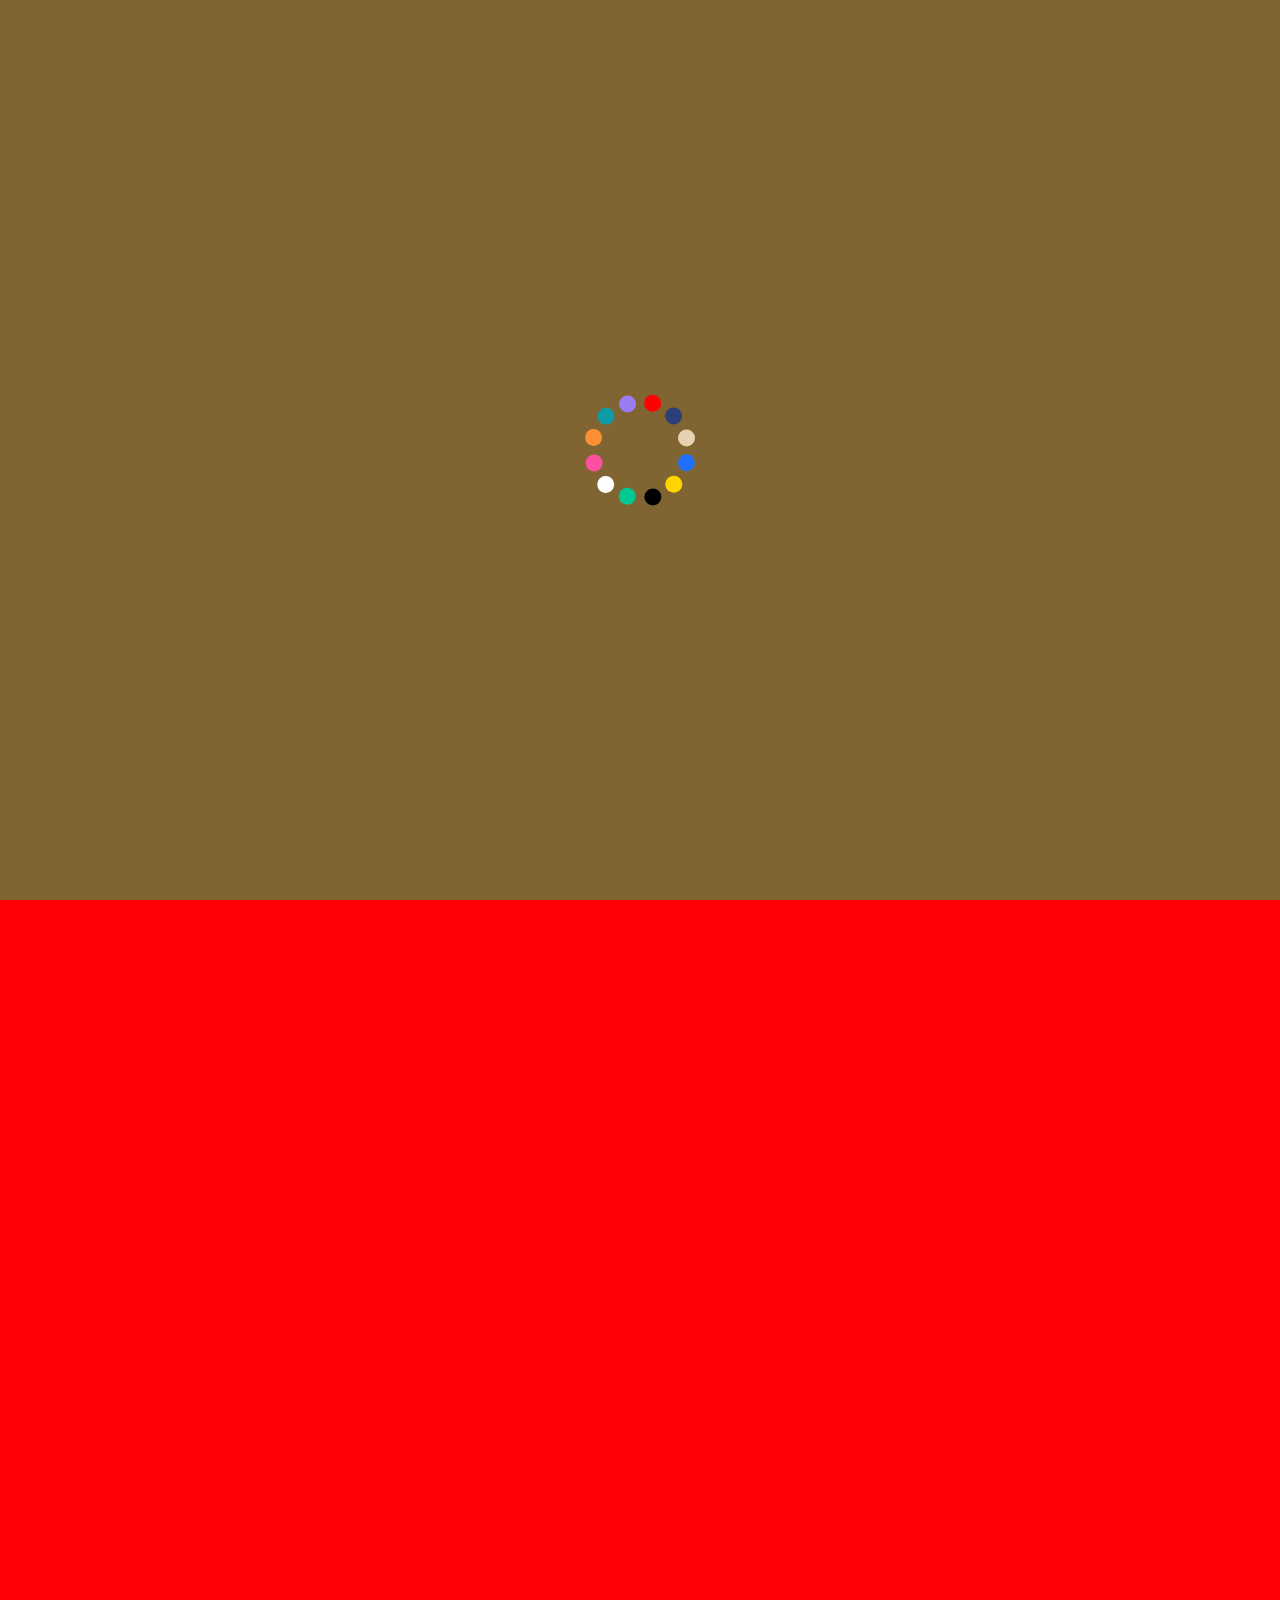
==== commit 07769fb0: "Logo box shaped like the Figma one, middle text centred without the arrow, 10px side margins for pan" ====
--- a/index.html
+++ b/index.html
@@ -9,8 +9,8 @@
 <script src="shared/palette.js"></script>
 <link rel="stylesheet" href="shared/theme.css">
 <link rel="stylesheet" href="shared/landing.css">
-<link rel="icon" type="image/png" sizes="64x64" href="shared/favicon-64.png">
 <link rel="icon" type="image/png" sizes="32x32" href="shared/favicon-32.png">
+<link rel="icon" type="image/svg+xml" href="shared/favicon.svg">
 <link rel="apple-touch-icon" href="shared/site-icon-180.png">
 </head>
 <body class="landing">
--- a/shared/theme.css
+++ b/shared/theme.css
@@ -5,9 +5,9 @@
 :root {
   --gap: 5px;            /* grid gap and outer padding, everywhere */
   --font: "Helvetica Neue", Helvetica, Arial, sans-serif;
-  --fs-s: 12px;          /* small text, also menu text */
+  --fs-s: 14px;          /* small text, also menu text */
   --fs-l: 36px;          /* titles */
-  --fs-foot: 24px;       /* credits bar */
+  --fs-foot: 14px;       /* credits bar (name and data): same as the small text */
   --cover-top: 45px;     /* top of the first row of covers on the landing = top of the card color in a tool */
   /* red (default, from Figma) */
   --main: #ff0004; --dark: #806532; --ink: #ffffff;
@@ -49,20 +49,20 @@
   position: fixed; left: 10px; bottom: 14px; z-index: 10;
   width: max-content; max-width: calc(100% - 20px);
   display: flex; flex-direction: column; gap: 0;
-  font-size: var(--fs-foot); font-weight: 700; line-height: 28px; pointer-events: none;   /* same size and line height as the landing title */
+  font-size: var(--fs-foot); font-weight: 700; line-height: 1.2; pointer-events: none;
   animation: rise-in .8s var(--vt-ease) .7s both;
 }
 .credits > * { pointer-events: auto; }
 .credits a:hover { opacity: .55; }
 .credits__links { display: flex; flex-wrap: wrap; gap: 0 .4em; }
-.credits .credits__upd { font-size: var(--fs-s); line-height: 1.2; margin-top: 14px; }   /* small text, same as the descriptions */
+.credits .credits__upd { font-size: var(--fs-s); line-height: 1.2; margin-top: 8px; }   /* small text, same as the descriptions */
 
 /* ---- Motion (kept light: opacity/transform only, no filters, no cross-document view transitions) ----
    leaving a page: links add .leaving, the 2/3 area and the 1/3 content fade out (.28s), then the browser navigates.
    arriving: the 2/3 area fades in, texts/controls rise in with a stagger. Palette dot: circular reveal (same-document VT). */
 :root { --vt-ease: cubic-bezier(.65, 0, .35, 1); }
 .tools, .stage, .toolhead__title { animation: fade-in .7s ease-out .1s both; }
-.leaving .tools, .leaving .stage, .leaving .toolhead__title, .leaving .side__head,
+.leaving .tools, .leaving .stage, .leaving .toolhead__title, .leaving .side__head, .leaving .side__mid,
 .leaving .toolhead__side > *, .leaving .menu .block, .leaving .menu .sec__h, .leaving .menu > :not(.group), .leaving .credits { opacity: 0 !important; animation: none !important; transition: opacity .28s ease !important; }
 @keyframes fade-in { from { opacity: 0; } }
 /* palette dots drop like they lost their footing when you open a tool (gravity: slow start, accelerating) */
@@ -83,4 +83,4 @@
   ::view-transition-group(*), ::view-transition-old(*), ::view-transition-new(*) { animation-duration: .01s !important; animation-delay: 0s !important; }
   * { animation-duration: .01s !important; animation-delay: 0s !important; }
 }
-@media (max-width: 900px) { :root { --fs-l: 24px; --fs-foot: 16px; } }
+@media (max-width: 900px) { :root { --fs-l: 24px; } }
--- a/shared/landing.css
+++ b/shared/landing.css
@@ -6,15 +6,16 @@
   display: flex; flex-direction: column;
 }
 /* Header: two white boxes in a row, 5px from the edges and 5px apart like the tool cards. Left = the S&S mark, right = the type logo. */
-.side__head { display: flex; gap: var(--gap); padding: var(--gap); font-size: clamp(26px, 2.5vw, 38px); }
+.side__head { display: flex; gap: var(--gap); padding: var(--gap); font-size: 24px; }   /* both boxes are as tall as the type plus a hair, so the letters sit almost against the edges (as in the Figma) */
 .head__logo, .head__title { background: var(--ink); color: var(--dark); }
-.head__logo { flex: none; display: flex; align-items: center; justify-content: center; padding: 0 .3em; }
-.head__logo svg { height: 1.15em; width: auto; display: block; }
-.head__title { flex: 1; min-width: 0; margin: 0; padding: .24em .32em .2em; font-size: 1em; font-weight: 700; line-height: 1; letter-spacing: -.035em; white-space: nowrap; overflow: hidden; }
+.head__title { height: 1em; box-sizing: content-box; padding-block: .09em; }
+.head__logo { flex: none; display: flex; align-items: center; justify-content: center; width: .99em; height: 1.18em; padding: 0; box-sizing: border-box; }   /* box shaped like the Figma one (about 0.84 wide per 1 tall); the mark fills ~86% of its height */
+.head__logo svg { height: 1.02em; width: auto; display: block; }
+.head__title { flex: 1; min-width: 0; margin: 0; padding-inline: .16em; font-size: 1em; font-weight: 700; line-height: 1em; letter-spacing: -.035em; white-space: nowrap; overflow: hidden; }
 /* The two small texts sit in the middle of the free area, so the dots can reach the top. */
-.side__mid { position: absolute; left: 0; right: 0; top: var(--dots-top, 80px); bottom: 104px; display: flex; align-items: center; pointer-events: none; }
-.mid__text { display: flex; flex-direction: column; gap: 14px; padding: 0 10px; pointer-events: auto; }
-.head__c { margin: 0; font-size: 24px; font-weight: 700; line-height: 28px; }
+.side__mid { position: absolute; inset: 0; display: flex; align-items: center; pointer-events: none; }   /* centred on the whole panel: only the two texts count, the arrow hangs below them */
+.mid__text { position: relative; display: flex; flex-direction: column; gap: 14px; padding: 0 10px; pointer-events: auto; }
+.head__c { position: absolute; left: 10px; top: 100%; margin: 6px 0 0; font-size: 24px; font-weight: 700; line-height: 28px; }
 .dots { position: absolute; left: 0; right: 0; top: var(--dots-top, 300px); bottom: 104px; pointer-events: none; }  /* free space between the intro text and the credits (top is set from the text height in landing.js) */
 .dot {
   position: absolute; width: 17px; height: 17px; margin: -8.5px 0 0 -8.5px; padding: 0;
@@ -42,7 +43,8 @@
   align-content: start; row-gap: 36px; padding: var(--gap) var(--gap) 120px;
 }
 .tool { display: block; min-width: 0; }
-.tool .title { display: block; font-size: 24px; font-weight: 700; line-height: 32px; height: 32px; margin-bottom: 8px; white-space: nowrap; overflow: hidden; text-overflow: ellipsis; }
+.tool .title { display: block; font-size: 24px; font-weight: 700; line-height: 1em; height: 1em; padding-block: .09em; box-sizing: content-box; margin-bottom: var(--gap);   /* same metrics as the header boxes: first-row titles share the logotype's baseline, and the cover sits 5px under the title */
+  white-space: nowrap; overflow: hidden; text-overflow: ellipsis; }
 .tool__cover { display: block; aspect-ratio: 470 / 454; overflow: hidden; background: var(--cover, var(--c1)); }
 .tool__cover img { width: 100%; height: 100%; object-fit: cover; display: block; }
 .tool__desc { margin-top: 8px; line-height: 1.2; }
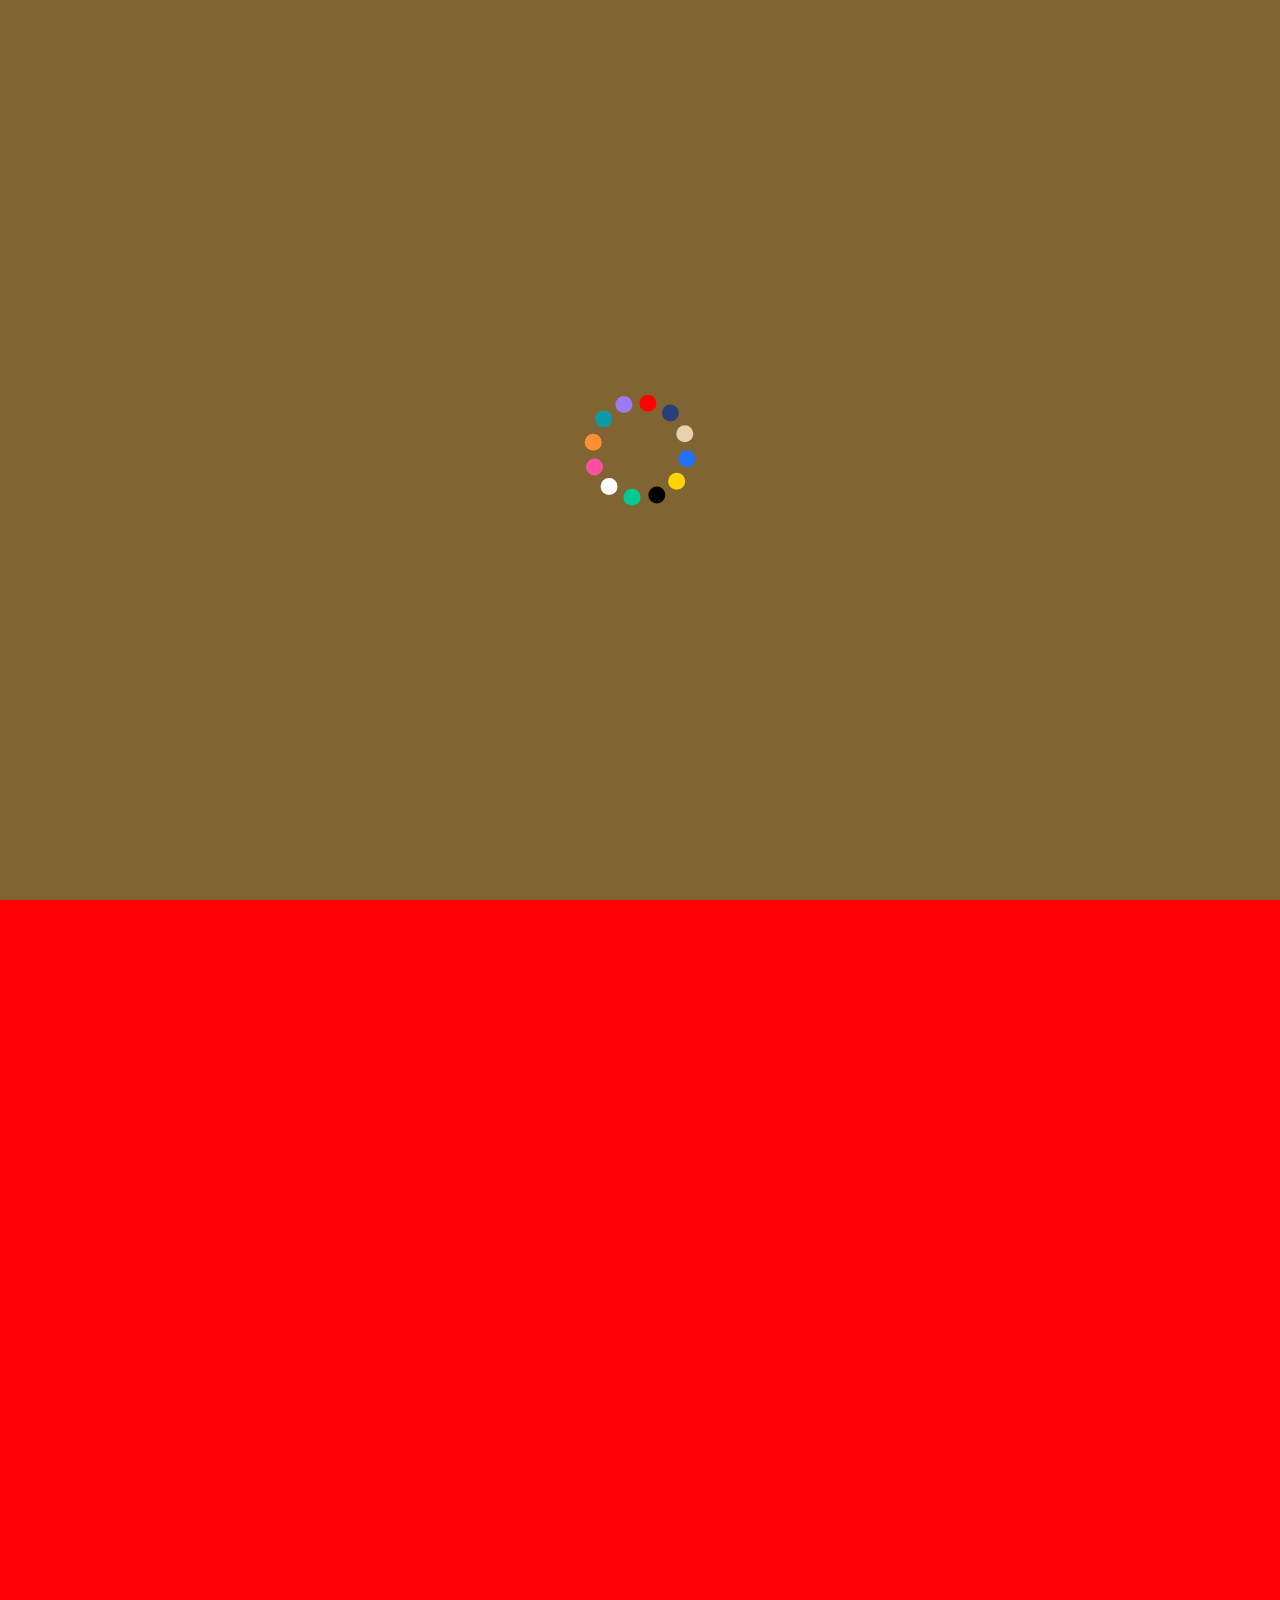
==== commit a055aefa: "Palette dots placed as in the Figma canvas (desktop and mobile), dots area = whole panel, no extra s" ====
--- a/index.html
+++ b/index.html
@@ -29,18 +29,18 @@
     </div>
     <!-- Each dot is one palette. --x/--y = position in the free area of the panel (percent); --mx/--my = same on small screens. -->
     <div class="dots" id="dots" role="radiogroup" aria-label="Color palette">
-      <button class="dot" role="radio" data-p="red" aria-label="Red" style="--x:5%;--y:30%;--mx:19%;--my:9%"></button>
-      <button class="dot" role="radio" data-p="purple" aria-label="Purple" style="--x:28%;--y:23%;--mx:38%;--my:7%"></button>
-      <button class="dot" role="radio" data-p="teal" aria-label="Teal" style="--x:58%;--y:10%;--mx:69%;--my:11%"></button>
-      <button class="dot" role="radio" data-p="orange" aria-label="Orange" style="--x:92%;--y:18%;--mx:96%;--my:7%"></button>
-      <button class="dot" role="radio" data-p="pink" aria-label="Pink" style="--x:19%;--y:48%;--mx:14%;--my:53%"></button>
-      <button class="dot" role="radio" data-p="white" aria-label="White" style="--x:41%;--y:51%;--mx:48%;--my:38%"></button>
-      <button class="dot" role="radio" data-p="green" aria-label="Green" style="--x:71%;--y:37%;--mx:72%;--my:51%"></button>
-      <button class="dot" role="radio" data-p="black" aria-label="Black" style="--x:94%;--y:50%;--mx:92%;--my:37%"></button>
-      <button class="dot" role="radio" data-p="yellow" aria-label="Yellow" style="--x:10%;--y:72%;--mx:11%;--my:85%"></button>
-      <button class="dot" role="radio" data-p="blue" aria-label="Blue" style="--x:32%;--y:87%;--mx:33%;--my:77%"></button>
-      <button class="dot" role="radio" data-p="sand" aria-label="Sand" style="--x:69%;--y:91%;--mx:58%;--my:80%"></button>
-      <button class="dot" role="radio" data-p="midnight" aria-label="Midnight" style="--x:82%;--y:71%;--mx:75%;--my:91%"></button>
+      <button class="dot" role="radio" data-p="red" aria-label="Red" style="--x:9.35%;--y:9.56%;--mx:8.33%;--my:12.59%"></button>
+      <button class="dot" role="radio" data-p="purple" aria-label="Purple" style="--x:36.61%;--y:19.31%;--mx:39.87%;--my:20.63%"></button>
+      <button class="dot" role="radio" data-p="teal" aria-label="Teal" style="--x:86.95%;--y:7.19%;--mx:77.31%;--my:10.27%"></button>
+      <button class="dot" role="radio" data-p="orange" aria-label="Orange" style="--x:87.18%;--y:26.44%;--mx:96.79%;--my:27.95%"></button>
+      <button class="dot" role="radio" data-p="pink" aria-label="Pink" style="--x:41.22%;--y:69.56%;--mx:50.13%;--my:71.88%"></button>
+      <button class="dot" role="radio" data-p="white" aria-label="White" style="--x:15.13%;--y:33.19%;--mx:11.41%;--my:34.38%"></button>
+      <button class="dot" role="radio" data-p="green" aria-label="Green" style="--x:68.02%;--y:37.94%;--mx:60.64%;--my:35.27%"></button>
+      <button class="dot" role="radio" data-p="black" aria-label="Black" style="--x:68.02%;--y:77.06%;--mx:62.18%;--my:86.16%"></button>
+      <button class="dot" role="radio" data-p="yellow" aria-label="Yellow" style="--x:14.67%;--y:61.44%;--mx:17.31%;--my:67.77%"></button>
+      <button class="dot" role="radio" data-p="blue" aria-label="Blue" style="--x:10.97%;--y:84.44%;--mx:15.77%;--my:90.46%"></button>
+      <button class="dot" role="radio" data-p="sand" aria-label="Sand" style="--x:89.26%;--y:86.81%;--mx:87.31%;--my:91.88%"></button>
+      <button class="dot" role="radio" data-p="midnight" aria-label="Midnight" style="--x:88.34%;--y:64.31%;--mx:84.49%;--my:64.38%"></button>
     </div>
   </aside>
   <main id="tools" class="tools" aria-label="Tools"></main>
--- a/shared/theme.css
+++ b/shared/theme.css
@@ -8,7 +8,7 @@
   --fs-s: 14px;          /* small text, also menu text */
   --fs-l: 36px;          /* titles */
   --fs-foot: 14px;       /* credits bar (name and data): same as the small text */
-  --cover-top: 45px;     /* top of the first row of covers on the landing = top of the card color in a tool */
+  --cover-top: calc(var(--gap) * 2 + 1.18 * 24px);   /* = 5px + header box (1.18em of 24px) + 5px: the top of the first row of covers on the landing = top of the card color in a tool */
   /* red (default, from Figma) */
   --main: #ff0004; --dark: #806532; --ink: #ffffff;
   --c1: #f587ff; --c2: #2270ff; --c3: #cba900; --c4: #00c893; --c5: #ff8f35; --c6: #9b7bf0;
--- a/shared/landing.css
+++ b/shared/landing.css
@@ -9,14 +9,14 @@
 .side__head { display: flex; gap: var(--gap); padding: var(--gap); font-size: 24px; }   /* both boxes are as tall as the type plus a hair, so the letters sit almost against the edges (as in the Figma) */
 .head__logo, .head__title { background: var(--ink); color: var(--dark); }
 .head__title { height: 1em; box-sizing: content-box; padding-block: .09em; }
-.head__logo { flex: none; display: flex; align-items: center; justify-content: center; width: .99em; height: 1.18em; padding: 0; box-sizing: border-box; }   /* box shaped like the Figma one (about 0.84 wide per 1 tall); the mark fills ~86% of its height */
-.head__logo svg { height: 1.02em; width: auto; display: block; }
+.head__logo { position: relative; flex: none; width: .99em; height: 1.18em; padding: 0; box-sizing: border-box; }   /* box as on the Figma canvas (285x340 ratio); the mark is placed in it as there: left 27, top 25, 225x294 */
+.head__logo svg { position: absolute; left: 9.47%; top: 7.35%; width: 78.95%; height: 86.47%; display: block; }
 .head__title { flex: 1; min-width: 0; margin: 0; padding-inline: .16em; font-size: 1em; font-weight: 700; line-height: 1em; letter-spacing: -.035em; white-space: nowrap; overflow: hidden; }
 /* The two small texts sit in the middle of the free area, so the dots can reach the top. */
 .side__mid { position: absolute; inset: 0; display: flex; align-items: center; pointer-events: none; }   /* centred on the whole panel: only the two texts count, the arrow hangs below them */
 .mid__text { position: relative; display: flex; flex-direction: column; gap: 14px; padding: 0 10px; pointer-events: auto; }
 .head__c { position: absolute; left: 10px; top: 100%; margin: 6px 0 0; font-size: 24px; font-weight: 700; line-height: 28px; }
-.dots { position: absolute; left: 0; right: 0; top: var(--dots-top, 300px); bottom: 104px; pointer-events: none; }  /* free space between the intro text and the credits (top is set from the text height in landing.js) */
+.dots { position: absolute; inset: 0; pointer-events: none; }  /* free space between the intro text and the credits (top is set from the text height in landing.js) */
 .dot {
   position: absolute; width: 17px; height: 17px; margin: -8.5px 0 0 -8.5px; padding: 0;
   border: 0; border-radius: 50%; cursor: pointer; pointer-events: auto;
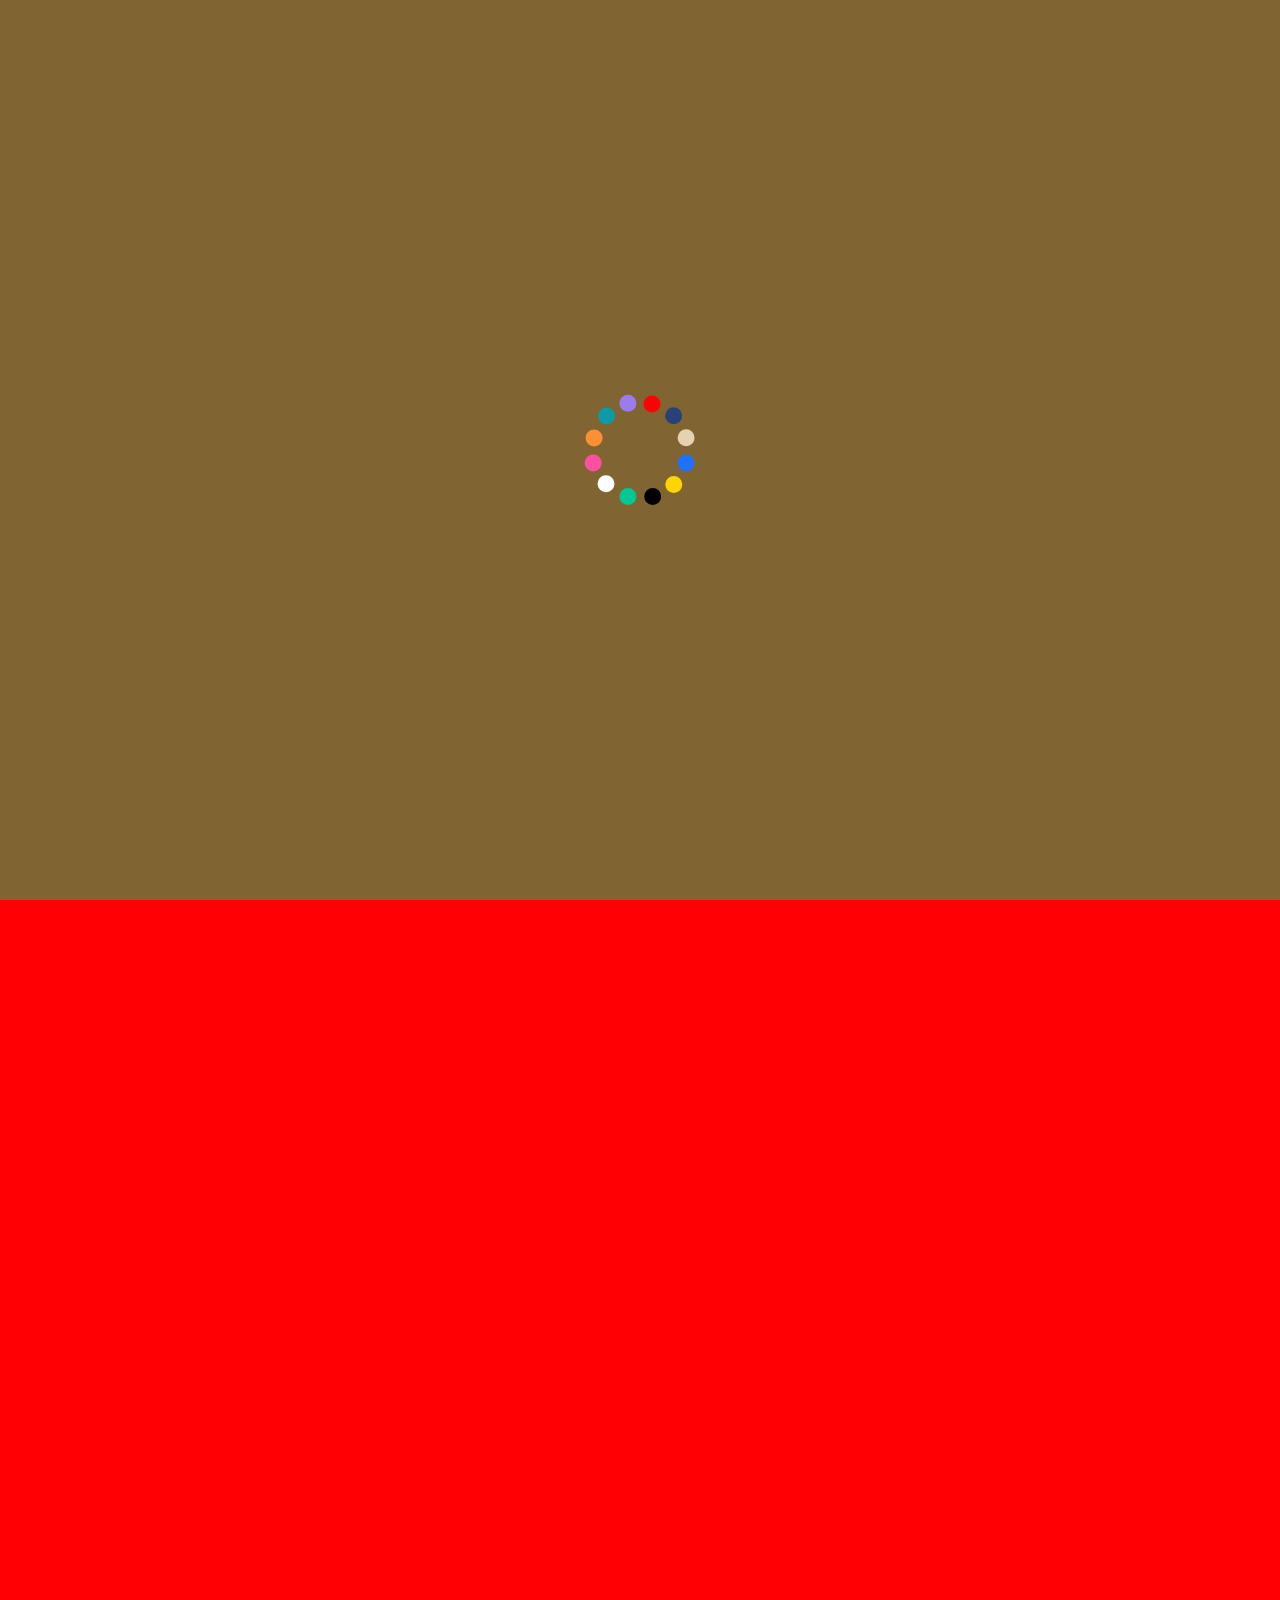
==== commit 4b79fc2f: "Cards: title and description bands in a dark tone of each card color - Cards are one block of the to" ====
--- a/index.html
+++ b/index.html
@@ -42,10 +42,10 @@
       <button class="dot" role="radio" data-p="sand" aria-label="Sand" style="--x:89.26%;--y:86.81%;--mx:87.31%;--my:91.88%"></button>
       <button class="dot" role="radio" data-p="midnight" aria-label="Midnight" style="--x:88.34%;--y:64.31%;--mx:84.49%;--my:64.38%"></button>
     </div>
+    <footer id="credits" class="credits"></footer>
   </aside>
   <main id="tools" class="tools" aria-label="Tools"></main>
 </div>
-<footer id="credits" class="credits"></footer>
 <script src="shared/landing.js"></script>
 <script src="shared/credits.js"></script>
 <script src="shared/leave.js"></script>
--- a/shared/theme.css
+++ b/shared/theme.css
@@ -8,24 +8,73 @@
   --fs-s: 14px;          /* small text, also menu text */
   --fs-l: 36px;          /* titles */
   --fs-foot: 14px;       /* credits bar (name and data): same as the small text */
-  --cover-top: calc(var(--gap) * 2 + 1.18 * 24px);   /* = 5px + header box (1.18em of 24px) + 5px: the top of the first row of covers on the landing = top of the card color in a tool */
+  --bar-row: calc(1.18 * 24px);   /* height of the title row: the same as the header boxes (logo, logotype), so the first row of cards lines up with them */
+  --inset: 3px;                   /* margin between a card's edge and its title / description band (the green guides of the Figma sample) */
+  --cover-top: var(--gap);        /* the card color starts at the very top, 5px from the window edge, like the cards on the landing */
   /* red (default, from Figma) */
   --main: #ff0004; --dark: #806532; --ink: #ffffff;
   --c1: #f587ff; --c2: #2270ff; --c3: #cba900; --c4: #00c893; --c5: #ff8f35; --c6: #9b7bf0;
   --block: color-mix(in srgb, var(--dark) 84%, #000);   /* controls blocks: a shade darker than the panel */
   --frame-bg: #000;                                       /* artwork background when the workspace is off */
+  /* card tones (scripts/card-tones.py): d = dark band, o = text on it */
+  --d1: #bc66c4; --d2: #1754c4; --d3: #9b8100; --d4: #009970; --d5: #c46d26; --d6: #765db8;
+  --o1: #ffffff; --o2: #ffffff; --o3: #ffffff; --o4: #ffffff; --o5: #ffffff; --o6: #ffffff;
 }
-html[data-palette="green"]  { --main: #00c893; --dark: #00573f; --ink: #ffffff; --c1: #f587ff; --c2: #ff0004; --c3: #2270ff; --c4: #cba900; --c5: #ff6b4a; --c6: #7ad7ff; }
-html[data-palette="purple"] { --main: #9b7bf0; --dark: #3f2e73; --ink: #ffffff; --c1: #00c893; --c2: #ff0004; --c3: #cba900; --c4: #ff8f35; --c5: #2270ff; --c6: #f587ff; }
-html[data-palette="orange"] { --main: #ff8f35; --dark: #7a3d12; --ink: #ffffff; --c1: #2270ff; --c2: #00c893; --c3: #9b7bf0; --c4: #f587ff; --c5: #ff0004; --c6: #cba900; }
-html[data-palette="blue"]   { --main: #2270ff; --dark: #0e2f73; --ink: #ffffff; --c1: #ff0004; --c2: #cba900; --c3: #f587ff; --c4: #00c893; --c5: #9be564; --c6: #19d3da; }
-html[data-palette="white"]  { --main: #ffffff; --dark: #d9d9d9; --ink: #000000; --c1: #ececec; --c2: #c9c9c9; --c3: #a6a6a6; --c4: #7d7d7d; --c5: #dadada; --c6: #939393; }
-html[data-palette="black"]  { --main: #000000; --dark: #2a2a2a; --ink: #ffffff; --c1: #4a4a4a; --c2: #6e6e6e; --c3: #9a9a9a; --c4: #d0d0d0; --c5: #5c5c5c; --c6: #bcbcbc; }
-html[data-palette="pink"]     { --main: #ff4fa0; --dark: #6e1f46; --ink: #ffffff; --c1: #ffe14d; --c2: #3b5bff; --c3: #00d1a0; --c4: #8e5bff; --c5: #ff9a3c; --c6: #5ad8ff; }
-html[data-palette="yellow"]   { --main: #ffd400; --dark: #dcae00; --ink: #111111; --c1: #ff5a36; --c2: #2f5bff; --c3: #14b58a; --c4: #b36bff; --c5: #ff7fb5; --c6: #111111; }
-html[data-palette="teal"]     { --main: #0e9aa7; --dark: #06444a; --ink: #ffffff; --c1: #bdeff2; --c2: #0a6f7a; --c3: #6fd3da; --c4: #04363c; --c5: #dff8fa; --c6: #3fb5c0; }
-html[data-palette="sand"]     { --main: #d8c3a5; --dark: #c4a97f; --ink: #2a1f12; --c1: #f1e4cf; --c2: #a88a60; --c3: #7a5f3c; --c4: #e6d3b3; --c5: #8f7650; --c6: #5e4729; }
-html[data-palette="midnight"] { --main: #14213d; --dark: #0a1226; --ink: #ffffff; --c1: #fca311; --c2: #7b9cff; --c3: #ff6b6b; --c4: #5bc0be; --c5: #9d8cff; --c6: #ffd6a5; }
+html[data-palette="green"]  { --main: #00c893; --dark: #00573f; --ink: #ffffff; --c1: #f587ff; --c2: #ff0004; --c3: #2270ff; --c4: #cba900; --c5: #ff6b4a; --c6: #7ad7ff;
+  /* card tones (scripts/card-tones.py): d = dark band, o = text on it */
+  --d1: #bc66c4; --d2: #c40002; --d3: #1754c4; --d4: #9b8100; --d5: #c45037; --d6: #5ca5c4;
+  --o1: #ffffff; --o2: #ffffff; --o3: #ffffff; --o4: #ffffff; --o5: #ffffff; --o6: #000000;
+}
+html[data-palette="purple"] { --main: #9b7bf0; --dark: #3f2e73; --ink: #ffffff; --c1: #00c893; --c2: #ff0004; --c3: #cba900; --c4: #ff8f35; --c5: #2270ff; --c6: #f587ff;
+  /* card tones (scripts/card-tones.py): d = dark band, o = text on it */
+  --d1: #009970; --d2: #c40002; --d3: #9b8100; --d4: #c46d26; --d5: #1754c4; --d6: #bc66c4;
+  --o1: #ffffff; --o2: #ffffff; --o3: #ffffff; --o4: #ffffff; --o5: #ffffff; --o6: #ffffff;
+}
+html[data-palette="orange"] { --main: #ff8f35; --dark: #7a3d12; --ink: #ffffff; --c1: #2270ff; --c2: #00c893; --c3: #9b7bf0; --c4: #f587ff; --c5: #ff0004; --c6: #cba900;
+  /* card tones (scripts/card-tones.py): d = dark band, o = text on it */
+  --d1: #1754c4; --d2: #009970; --d3: #765db8; --d4: #bc66c4; --d5: #c40002; --d6: #9b8100;
+  --o1: #ffffff; --o2: #ffffff; --o3: #ffffff; --o4: #ffffff; --o5: #ffffff; --o6: #ffffff;
+}
+html[data-palette="blue"]   { --main: #2270ff; --dark: #0e2f73; --ink: #ffffff; --c1: #ff0004; --c2: #cba900; --c3: #f587ff; --c4: #00c893; --c5: #9be564; --c6: #19d3da;
+  /* card tones (scripts/card-tones.py): d = dark band, o = text on it */
+  --d1: #c40002; --d2: #9b8100; --d3: #bc66c4; --d4: #009970; --d5: #76b04b; --d6: #10a2a7;
+  --o1: #ffffff; --o2: #ffffff; --o3: #ffffff; --o4: #ffffff; --o5: #000000; --o6: #ffffff;
+}
+html[data-palette="white"]  { --main: #ffffff; --dark: #d9d9d9; --ink: #000000; --c1: #ececec; --c2: #c9c9c9; --c3: #a6a6a6; --c4: #7d7d7d; --c5: #dadada; --c6: #939393;
+  /* card tones (scripts/card-tones.py): d = dark band, o = text on it */
+  --d1: #b5b5b5; --d2: #9a9a9a; --d3: #7e7e7e; --d4: #5e5e5e; --d5: #a7a7a7; --d6: #707070;
+  --o1: #000000; --o2: #000000; --o3: #000000; --o4: #000000; --o5: #000000; --o6: #000000;
+}
+html[data-palette="black"]  { --main: #000000; --dark: #2a2a2a; --ink: #ffffff; --c1: #4a4a4a; --c2: #6e6e6e; --c3: #9a9a9a; --c4: #d0d0d0; --c5: #5c5c5c; --c6: #bcbcbc;
+  /* card tones (scripts/card-tones.py): d = dark band, o = text on it */
+  --d1: #373737; --d2: #535353; --d3: #757575; --d4: #9f9f9f; --d5: #454545; --d6: #909090;
+  --o1: #ffffff; --o2: #ffffff; --o3: #ffffff; --o4: #000000; --o5: #ffffff; --o6: #ffffff;
+}
+html[data-palette="pink"]     { --main: #ff4fa0; --dark: #6e1f46; --ink: #ffffff; --c1: #ffe14d; --c2: #3b5bff; --c3: #00d1a0; --c4: #8e5bff; --c5: #ff9a3c; --c6: #5ad8ff;
+  /* card tones (scripts/card-tones.py): d = dark band, o = text on it */
+  --d1: #c4ac39; --d2: #2b44c4; --d3: #00a07a; --d4: #6c44c4; --d5: #c4752c; --d6: #43a5c4;
+  --o1: #000000; --o2: #ffffff; --o3: #ffffff; --o4: #ffffff; --o5: #ffffff; --o6: #000000;
+}
+html[data-palette="yellow"]   { --main: #ffd400; --dark: #dcae00; --ink: #111111; --c1: #ff5a36; --c2: #2f5bff; --c3: #14b58a; --c4: #b36bff; --c5: #ff7fb5; --c6: #111111;
+  /* card tones (scripts/card-tones.py): d = dark band, o = text on it */
+  --d1: #c44327; --d2: #2244c4; --d3: #0d8a69; --d4: #8950c4; --d5: #c4608a; --d6: #0a0a0a;
+  --o1: #111111; --o2: #ffffff; --o3: #111111; --o4: #111111; --o5: #111111; --o6: #ffffff;
+}
+html[data-palette="teal"]     { --main: #0e9aa7; --dark: #06444a; --ink: #ffffff; --c1: #bdeff2; --c2: #0a6f7a; --c3: #6fd3da; --c4: #04363c; --c5: #dff8fa; --c6: #3fb5c0;
+  /* card tones (scripts/card-tones.py): d = dark band, o = text on it */
+  --d1: #90b7ba; --d2: #06545c; --d3: #54a2a7; --d4: #02272c; --d5: #abbec0; --d6: #2e8a93;
+  --o1: #000000; --o2: #ffffff; --o3: #000000; --o4: #ffffff; --o5: #000000; --o6: #ffffff;
+}
+html[data-palette="sand"]     { --main: #d8c3a5; --dark: #c4a97f; --ink: #2a1f12; --c1: #f1e4cf; --c2: #a88a60; --c3: #7a5f3c; --c4: #e6d3b3; --c5: #8f7650; --c6: #5e4729;
+  /* card tones (scripts/card-tones.py): d = dark band, o = text on it */
+  --d1: #b9af9e; --d2: #806948; --d3: #5c472c; --d4: #b0a289; --d5: #6d593b; --d6: #46341d;
+  --o1: #2a1f12; --o2: #2a1f12; --o3: #ffffff; --o4: #2a1f12; --o5: #ffffff; --o6: #ffffff;
+}
+html[data-palette="midnight"] { --main: #14213d; --dark: #0a1226; --ink: #ffffff; --c1: #fca311; --c2: #7b9cff; --c3: #ff6b6b; --c4: #5bc0be; --c5: #9d8cff; --c6: #ffd6a5;
+  /* card tones (scripts/card-tones.py): d = dark band, o = text on it */
+  --d1: #c27c0a; --d2: #5d77c4; --d3: #c45050; --d4: #449391; --d5: #776ac4; --d6: #c4a47e;
+  --o1: #ffffff; --o2: #ffffff; --o3: #ffffff; --o4: #ffffff; --o5: #ffffff; --o6: #000000;
+}
 
 *, *::before, *::after { box-sizing: border-box; }
 html { -webkit-text-size-adjust: 100%; }
--- a/shared/landing.css
+++ b/shared/landing.css
@@ -40,21 +40,32 @@
 .dot[data-p="midnight"] { background: #2a4079; }
 .tools {
   grid-column: 2; display: grid; grid-template-columns: 1fr 1fr; gap: var(--gap);
-  align-content: start; row-gap: 36px; padding: var(--gap) var(--gap) 120px;
+  align-content: start; row-gap: var(--gap); padding: var(--gap) var(--gap) 120px;
 }
-.tool { display: block; min-width: 0; }
-.tool .title { display: block; font-size: 24px; font-weight: 700; line-height: 1em; height: 1em; padding-block: .09em; box-sizing: content-box; margin-bottom: var(--gap);   /* same metrics as the header boxes: first-row titles share the logotype's baseline, and the cover sits 5px under the title */
-  white-space: nowrap; overflow: hidden; text-overflow: ellipsis; }
-.tool__cover { display: block; aspect-ratio: 470 / 454; overflow: hidden; background: var(--cover, var(--c1)); }
+/* A card is one block of the tool's color with two bands of its dark tone (see scripts/card-tones.py):
+   title on top (the title row is as tall as the header boxes, so the first row lines up with the logo and logotype),
+   description at the bottom (fixed height, so every card is the same whatever the text). Both bands sit --inset from the card's edges. */
+.tool { display: flex; flex-direction: column; min-width: 0; container-type: inline-size; background: var(--cover, var(--c1)); color: var(--on, var(--ink)); }
+.tool .title { flex: none; margin: var(--inset) var(--inset) 0; padding: 0 var(--inset); box-sizing: border-box;
+  height: calc(var(--bar-row) - var(--inset)); line-height: calc(var(--bar-row) - var(--inset));   /* bottom edge = bottom edge of the header boxes */
+  font-size: clamp(15px, 5.5cqw, 24px); font-weight: 700;                                           /* 24px as the logotype; only shrinks on narrow cards so the longest title still fits */
+  background: var(--band, var(--d1)); color: var(--on, var(--ink)); white-space: nowrap; overflow: hidden; text-overflow: ellipsis; }
+.tool__cover { display: block; flex: none; aspect-ratio: 470 / 454; overflow: hidden; }
 .tool__cover img { width: 100%; height: 100%; object-fit: cover; display: block; }
-.tool__desc { margin-top: 8px; line-height: 1.2; }
-a.tool:hover .tool__cover { filter: brightness(.96); }
-.tool:nth-child(4n+1) .tool__cover { --cover: var(--c1); }
-.tool:nth-child(4n+2) .tool__cover { --cover: var(--c2); }
-.tool:nth-child(4n+3) .tool__cover { --cover: var(--c3); }
-.tool:nth-child(4n)   .tool__cover { --cover: var(--c4); }
-.tool:nth-child(5) .tool__cover { --cover: var(--c5); }
-.tool:nth-child(6) .tool__cover { --cover: var(--c6); }
+.tool__desc { --lines: 2; flex: none; margin: 0 var(--inset) var(--inset); padding: 8px; box-sizing: border-box; overflow: hidden;
+  font-size: var(--fs-s); line-height: 1.2; background: var(--band, var(--d1)); color: var(--on, var(--ink));
+  height: calc(var(--lines) * 1.2 * var(--fs-s) + 16px); }   /* fixed: N lines of text + padding. N depends only on the card's width, never on the text */
+@container (max-width: 599px) { .tool__desc { --lines: 3; } }   /* lines per card width: calibrated with the longest description in DejaVu Sans Bold (the widest fallback font), cards from 240 to 1250px wide */
+@container (max-width: 419px) { .tool__desc { --lines: 4; } }
+@container (max-width: 319px) { .tool__desc { --lines: 5; } }
+@container (max-width: 259px) { .tool__desc { --lines: 6; } }
+a.tool:hover { filter: brightness(.96); }
+.tool:nth-child(4n+1) { --cover: var(--c1); --band: var(--d1); --on: var(--o1); }
+.tool:nth-child(4n+2) { --cover: var(--c2); --band: var(--d2); --on: var(--o2); }
+.tool:nth-child(4n+3) { --cover: var(--c3); --band: var(--d3); --on: var(--o3); }
+.tool:nth-child(4n)   { --cover: var(--c4); --band: var(--d4); --on: var(--o4); }
+.tool:nth-child(5) { --cover: var(--c5); --band: var(--d5); --on: var(--o5); }
+.tool:nth-child(6) { --cover: var(--c6); --band: var(--d6); --on: var(--o6); }
 
 /* transition names (see theme.css) */
 .head__logo, .head__title, .head__a, .head__b, .head__c { animation: rise-in .8s var(--vt-ease) .35s both; }
@@ -65,6 +76,8 @@
 @media (max-width: 900px) {
   .shell { grid-template-columns: 1fr; }
   .side { position: relative; top: 0; height: auto; min-height: max(60vh, 560px); }
+  .credits { position: absolute; }   /* the credits stay at the bottom of the dark panel (on a phone it is shorter than the screen: fixed, they floated over the first card) */
+  .dots { bottom: 100px; }           /* keep the dots clear of the credits */
   .tools { padding: var(--gap); }
   .tools { grid-column: 1; grid-template-columns: 1fr 1fr; }
 }
